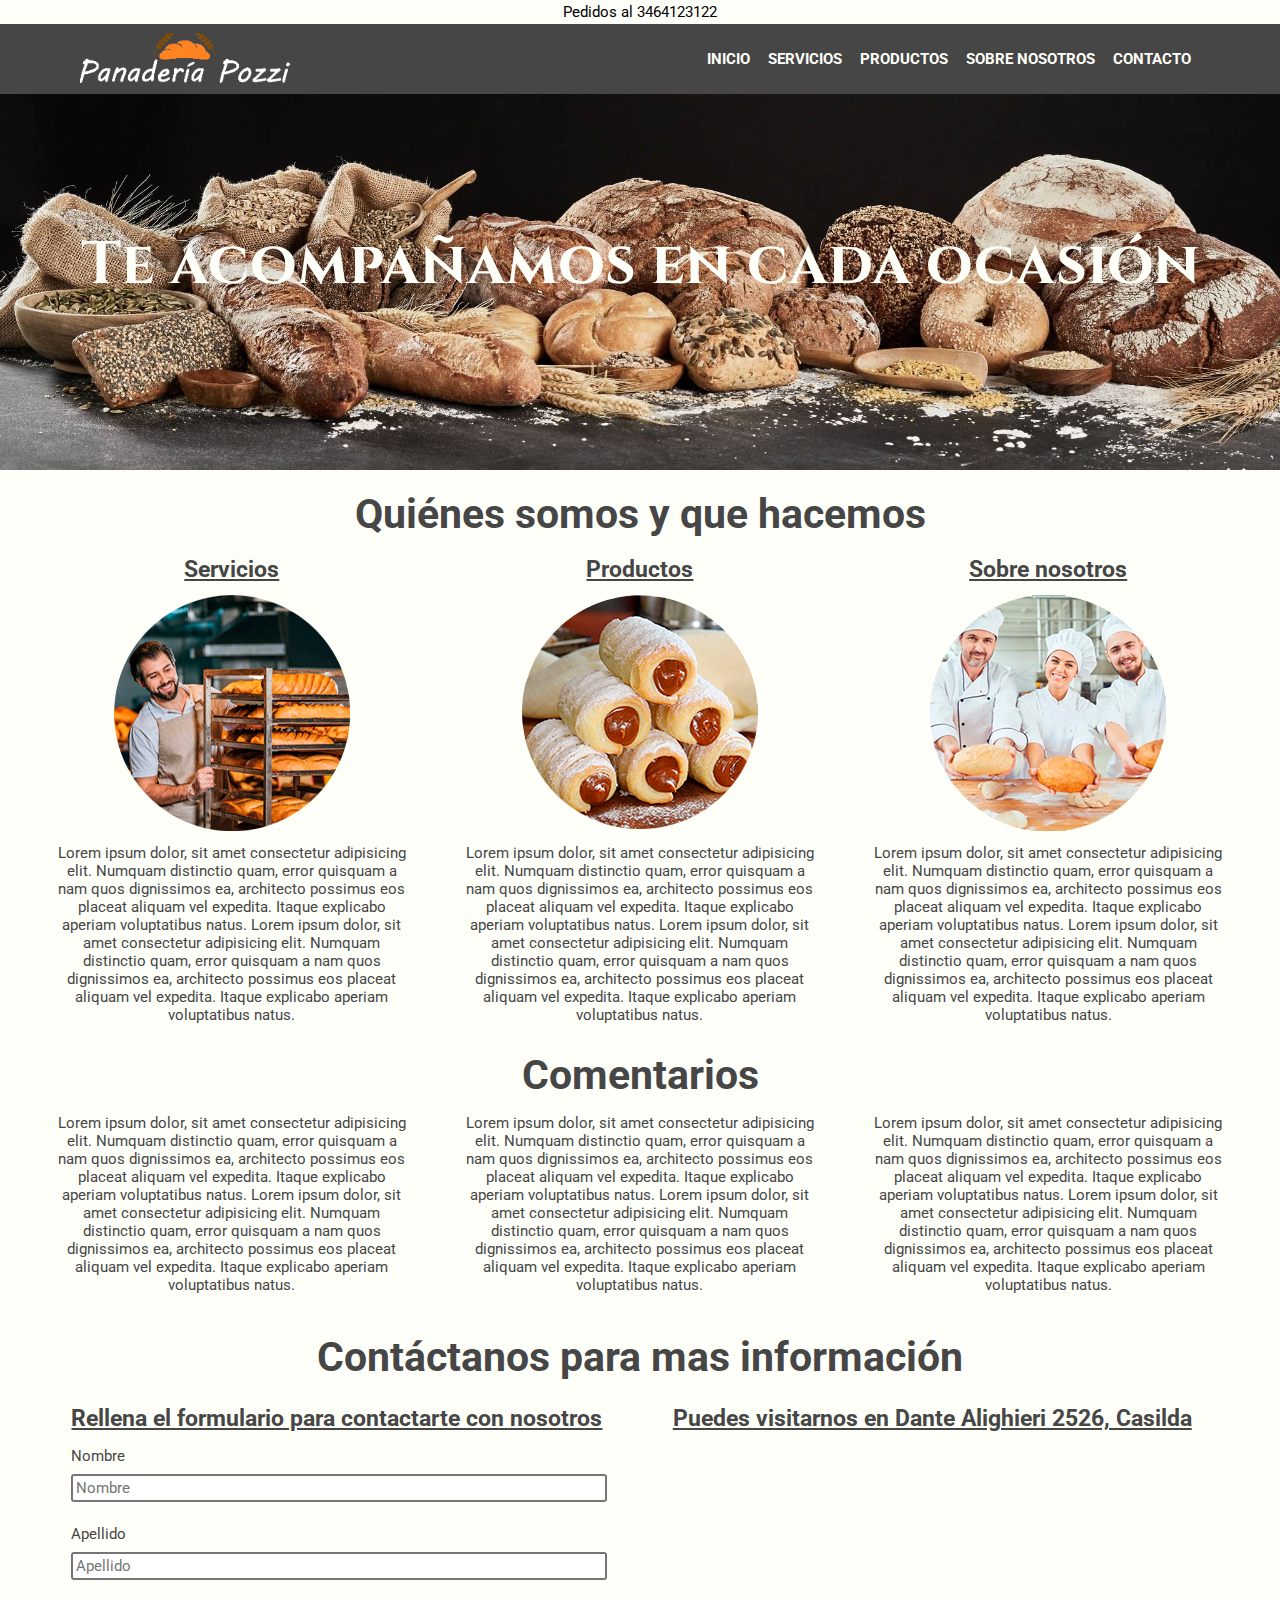
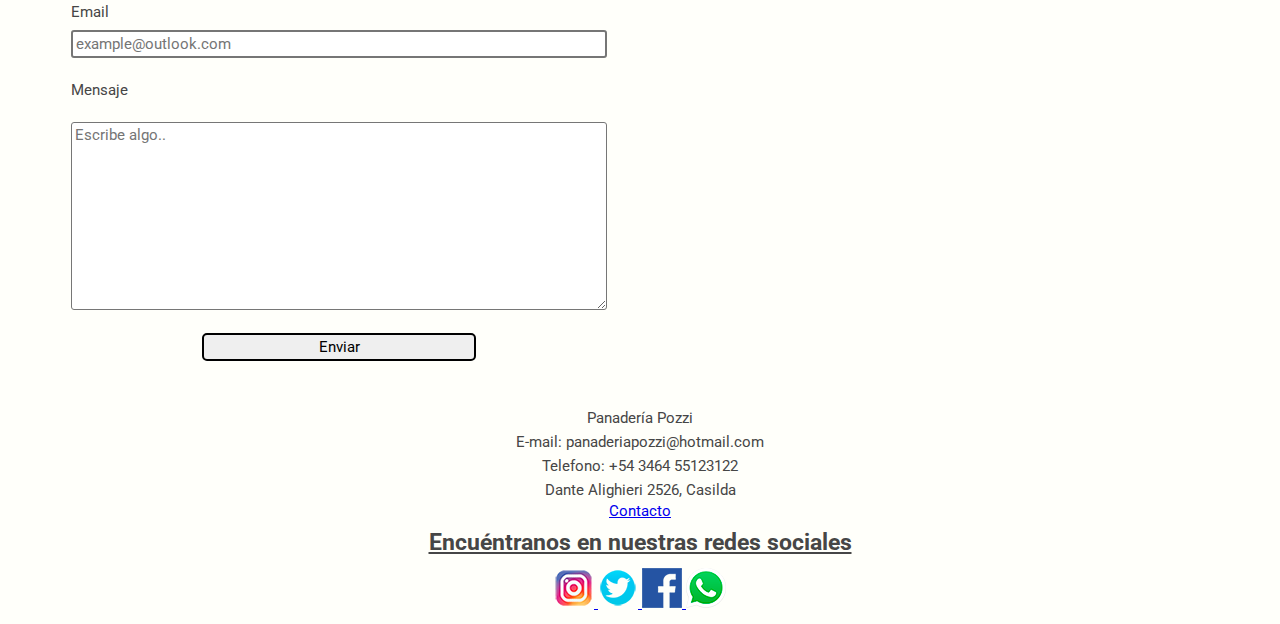
==== index.html @ 0dfd6c81 "subida inicial del proyecto" ====
<!DOCTYPE html>
<html lang="en">
<head>
    <meta charset="UTF-8">
    <meta http-equiv="X-UA-Compatible" content="IE=edge">
    <meta name="viewport" content="width=device-width, initial-scale=1.0">
    <link rel="icon" href="images/logo-favicon/faviconpanaderia.png" type="image/png"/>
    <title>Panadería Pozzi - Te acompañamos en cada ocasión</title>
    <link rel="stylesheet" href="css/style.css">
</head>
<body>
    
    <div class="headerPedidos">
        <p>Pedidos al 3464123122</p>
    </div>
    
    <!--INICIA CONTENEDOR GENERAL-->
    <div class="contenedorGeneral">
        
        <!--INICIA NAV-->
        <div class="contenedorNav" id="nav">
            <nav class="nav">
                <a href="index.html">
                    <img src="images/logo-favicon/logopanaderia.png" alt="logo de Panadería Pozzi" class="logoPanaderia">
                </a>
                <ul class="listaDesordenada">
                    <li class="itemsLista">
                        <a href="index.html" class="linksLista">Inicio</a>
                    </li>
                    <li class="itemsLista">
                        <a href="pages/servicios.html" class="linksLista">Servicios</a>
                    </li>
                    <li class="itemsLista">
                        <a href="pages/productos.html" class="linksLista">Productos</a>
                    </li>
                    <li class="itemsLista">
                        <a href="pages/sobrenosotros.html" class="linksLista">Sobre nosotros</a>
                    </li>
                    <li class="itemsLista">
                        <a href="pages/contacto.html" class="linksLista">Contacto</a>
                    </li>
                </ul>
            </nav>
        </div>
        <!--TERMINA NAV-->
        
        <!--INICIA HEADER-->
        <header class="header" id="header">
            <h1 class="h1Header">Te acompañamos en cada ocasión</h1>
            <img src="images/imagenes-principales/panaderia2.jpg" alt="imagen principal" class="imagenHeader">
        </header>
        <!--TERMINA HEADER-->
        
        <!--EMPIEZA MAIN-->
        <main>
            
            <!--INICIA CONTENEDOR SECCIONES-->
            <div id="section">    
                
                <!--INICIA SECCION QUIENES SOMOS Y QUE HACEMOS-->
                <section class="contenedorSeccion">
                    <div class="h2Titulo">
                        <h2>Quiénes somos y que hacemos</h2>
                    </div>
                    <div class="contenedorArticulos">    
                        <article class="articulo">
                            <h3 class="h3Subtitulo">Servicios</h3>
                            <div>
                                <img src="images/servicios-nosotros/pedidos.png" alt="imagen servicios index" class="imagenServiciosNosotros">
                            </div>
                            <p class="texto">    
                                Lorem ipsum dolor, sit amet consectetur adipisicing elit. Numquam distinctio quam, error quisquam a nam quos dignissimos ea, architecto possimus eos placeat aliquam vel expedita. Itaque explicabo aperiam voluptatibus natus.
                                Lorem ipsum dolor, sit amet consectetur adipisicing elit. Numquam distinctio quam, error quisquam a nam quos dignissimos ea, architecto possimus eos placeat aliquam vel expedita. Itaque explicabo aperiam voluptatibus natus.        
                            </p>
                        </article>
                        <article class="articulo">
                            <h3 class="h3Subtitulo">Productos</h3>
                            <div>
                                <img src="images/productos/facturaindex.png" alt="imagen productos index" class="imagenServiciosNosotros">
                            </div>
                            <p class="texto">
                                Lorem ipsum dolor, sit amet consectetur adipisicing elit. Numquam distinctio quam, error quisquam a nam quos dignissimos ea, architecto possimus eos placeat aliquam vel expedita. Itaque explicabo aperiam voluptatibus natus.
                                Lorem ipsum dolor, sit amet consectetur adipisicing elit. Numquam distinctio quam, error quisquam a nam quos dignissimos ea, architecto possimus eos placeat aliquam vel expedita. Itaque explicabo aperiam voluptatibus natus.
                            </p>
                        </article>
                        <article class="articulo">
                            <h3 class="h3Subtitulo">Sobre nosotros</h3>
                            <div>
                                <img src="images/servicios-nosotros/equipo.png" alt="imagen sobre nosotros index" class="imagenServiciosNosotros">
                            </div>
                            <p class="texto">
                                Lorem ipsum dolor, sit amet consectetur adipisicing elit. Numquam distinctio quam, error quisquam a nam quos dignissimos ea, architecto possimus eos placeat aliquam vel expedita. Itaque explicabo aperiam voluptatibus natus.
                                Lorem ipsum dolor, sit amet consectetur adipisicing elit. Numquam distinctio quam, error quisquam a nam quos dignissimos ea, architecto possimus eos placeat aliquam vel expedita. Itaque explicabo aperiam voluptatibus natus.
                            </p>
                        </article>
                    </div>
                </section>
                <!--TERMINA SECCION QUIENES SOMOS Y QUE HACEMOS-->

                <!--INICIA SECCION COMENTARIOS-->
                <section class="contenedorSeccion" id="section">
                    <div class="h2Titulo">    
                        <h2>Comentarios</h2>
                    </div>
                    <div class="contenedorArticulos">    
                        <article class="articulo">
                            <p class="texto">
                            Lorem ipsum dolor, sit amet consectetur adipisicing elit. Numquam distinctio quam, error quisquam a nam quos dignissimos ea, architecto possimus eos placeat aliquam vel expedita. Itaque explicabo aperiam voluptatibus natus.
                            Lorem ipsum dolor, sit amet consectetur adipisicing elit. Numquam distinctio quam, error quisquam a nam quos dignissimos ea, architecto possimus eos placeat aliquam vel expedita. Itaque explicabo aperiam voluptatibus natus.
                            </p>
                        </article>
                        <article class="articulo">
                            <p class="texto">
                                Lorem ipsum dolor, sit amet consectetur adipisicing elit. Numquam distinctio quam, error quisquam a nam quos dignissimos ea, architecto possimus eos placeat aliquam vel expedita. Itaque explicabo aperiam voluptatibus natus.
                                Lorem ipsum dolor, sit amet consectetur adipisicing elit. Numquam distinctio quam, error quisquam a nam quos dignissimos ea, architecto possimus eos placeat aliquam vel expedita. Itaque explicabo aperiam voluptatibus natus.
                            </p>
                        </article>
                        <article class="articulo">
                            <p class="texto">
                                Lorem ipsum dolor, sit amet consectetur adipisicing elit. Numquam distinctio quam, error quisquam a nam quos dignissimos ea, architecto possimus eos placeat aliquam vel expedita. Itaque explicabo aperiam voluptatibus natus.
                                Lorem ipsum dolor, sit amet consectetur adipisicing elit. Numquam distinctio quam, error quisquam a nam quos dignissimos ea, architecto possimus eos placeat aliquam vel expedita. Itaque explicabo aperiam voluptatibus natus.
                            </p>
                        </article>
                    </div>
                </section>
                <!--TERMINA SECCION COMENTARIOS-->
            
            </div>
            <!--TERMINA CONTENEDOR SECCIONES-->
            
            <!--INICIA SECCION FORMULARIO DE CONTACTO-->
            <section class="contenedorFormulario" id="form">
                <div class="h2Titulo">
                    <h2>Contáctanos para mas información</h2>
                </div>
                <form action="#" class="formulario">
                    <fieldset class="contenedorCasillas">
                        <h3 class="h3Subtitulo">Rellena el formulario para contactarte con nosotros</h3>
                        <label for="name" class="casilla">Nombre</label>
                        <input type="name" id="name" placeholder="Nombre" class="inputCasilla">
                        <br>    
                        <label for="lastname" class="casilla">Apellido</label>
                        <input type="lastname" id="lastname" placeholder="Apellido" class="inputCasilla">   
                        <br>   
                        <label for="email" class="casilla">Email</label>
                        <input type="email" id="email" placeholder="example@outlook.com" class="inputCasilla">
                        <br>
                        <label for="mensaje" class="casilla">Mensaje</label>
                        <br>
                        <textarea name="e" id="mensaje" cols="30" rows="10" placeholder="Escribe algo.." class="inputCasilla"></textarea>
                        <br>
                        <input type="submit" value="Enviar" class="botonEnviar">
                    </fieldset> 
                    <div class="map">
                        <h3 class="h3Subtitulo">Puedes visitarnos en Dante Alighieri 2526, Casilda</h3>
                        <div>
                            <iframe class="mapa" src="https://www.google.com/maps/embed?pb=!1m18!1m12!1m3!1d836.0761912946494!2d-61.169208714209994!3d-33.04844239927085!2m3!1f0!2f0!3f0!3m2!1i1024!2i768!4f13.1!3m3!1m2!1s0x95b62d3735c07859%3A0x8894fac46215d79d!2sDante%20Alighieri%202526%2C%20Casilda%2C%20Santa%20Fe!5e0!3m2!1ses-419!2sar!4v1653486274850!5m2!1ses-419!2sar" width="100%" height="100%" style="border:0;" allowfullscreen="" loading="lazy" referrerpolicy="no-referrer-when-downgrade"></iframe>
                        </div>
                    </div>
                </form>        
            </section>     
            <!--TERMINA SECCION FORMULARIO DE CONTACTO-->
        
        </main>
        <!--TERMINA MAIN-->    
        
        <!--INICIA FOOTER-->
        <footer class="contenedorFooter" id="footer">
            <div class="informacionContacto">
                <p class="texto">Panadería Pozzi</p>
                <p class="texto">E-mail: panaderiapozzi@hotmail.com</p>
                <p class="texto">Telefono: +54 3464 55123122</p>
                <p class="texto">Dante Alighieri 2526, Casilda</p>
                <a href="pages/contacto.html" class="texto">Contacto</a>
            </div>    
            <div class="redesSociales">    
                <h3 class="h3Subtitulo">Encuéntranos en nuestras redes sociales</h3>
            </div>
            <div class="logosRedes">    
                <a href="https://www.instagram.com" target="_blank">
                    <img src="images/logo-redes/logoinstagram.png" alt="logo de instagram">
                </a>
                <a href="https://www.twitter.com" target="_blank">
                    <img src="images/logo-redes/logotwitter.png" alt="logo de twitter">
                </a>
                <a href="https://www.facebook.com" target="_blank">
                    <img src="images/logo-redes/logofacebook.png" alt="logo de facebook">
                </a>
                <a href="https://www.whatsapp.com" target="_blank">
                    <img src="images/logo-redes/logowhatsapp.png" alt="logo de whatsapp">
                </a>
            </div>
        </footer>
        <!--TERMINA FOOTER-->
    
    </div>
    <!--TERMINA CONTENEDOR GENERAL-->

</body>
</html>
---- css/style.css ----
@import url('https://fonts.googleapis.com/css2?family=Cinzel:wght@500&family=Roboto:wght@300&display=swap');

* {
    font-family: 'Roboto', sans-serif;
    margin: 0px;
    padding: 0px;
    box-sizing: border-box;
    overflow-x: hidden;
}

html {
    font-size: 62.5%;
}

body {
    background-color: #FFFFFA;
}

/*RESOLUCION 375PX*/

/*INICIA GRID GENERAL*/
.contenedorGeneral {
    display: grid;
    grid-template-columns: 1fr;
	grid-template-rows: auto;
    grid-template-areas:
    "nav"
    "header"
    "section"
    "productos"
    "form"
    "footer";
}

#nav {
    grid-area: nav;
}

#header {
    grid-area: header;
}

#section {
    grid-area: section;
}

#productos {
    grid-area: productos;
}

#form {
    grid-area: form;
}

#footer {
    grid-area: footer;
}
/* TERMINA GRID GENERAL*/

/* INICIA BARRA DE NAVEGACION*/
.headerPedidos {
    background-color: #FFFFFA;
    text-align: center;
    font-size: 1.5rem;
    padding: 3px;
    display: none;
}   

.contenedorNav {
    background-color: #464646;
    position: sticky;
    top: 0px;
    left: 0px;
    width: 100%;
    z-index:10;
    padding: 6px;
}

/*NAV*/
.nav {
    display: flex;
    flex-direction: column;
    justify-content: center;
    text-align: center;
}

    /*LOGO DE LA NAV*/
    .logoPanaderia {
        max-height: 40px;
        margin: 3px;
    }

        /*UL*/
        .listaDesordenada {
            list-style: none;
            display: flex;
            justify-content: space-evenly;
            padding: 6px 0px;
        }

            /*LI*/
            .itemsLista {
                font-size: 1.1rem;
                text-transform: uppercase;
                width: max-content;
                padding: 3px;
            }
        
                /*A*/
                .linksLista {
                color: #FFFFFA;
                text-decoration: none;
                list-style: none;
                font-weight: bold;
            }

            /*HOVER A*/
            .linksLista:hover {
                color: #FF6600;
                transition: 0.5s;
                border-radius: 4px;
                cursor: pointer;
            }
/*TERMINA BARRA DE NAVEGACION*/

/* INICIA IMAGEN PRINCIPAL Y TITULO PRINCIPAL*/
.header {
    width: 100%;
    position: relative;
    text-align: center;
    display: inline-block;
}
    
    .h1Header {
        color: #FFFFFA;
        position: absolute;
        top: 45%;
        left: 50%;
        font-family: 'Cinzel', serif;
        font-size: 2.7rem;
        transform: translate(-50%, -50%);
        width: 100%;
    }
    
    .imagenHeader {
        width: 100%;
        }
/*TERMINA IMAGEN PRINCIPAL Y TITULO PRINCIPAL*/

/* INICIA TITULOS SECUNDARIOS*/
.h2Titulo {
    color: #464646;
    font-size: 1.5rem;
    text-align: center;
    padding: 6px;
}

.h3Subtitulo {
    font-size: 1.7rem;
    text-decoration: underline;
    padding: 6px;
}
/* TERMINA TITULOS SECUNDARIOS*/

/*INICIA SECCIONES*/
.contenedorSeccion {
    font-size: 1.5rem;
    color: #464646;
    display: flex;
    flex-direction: column;
    margin: 12px;
}

    .contenedorArticulos {
        display: flex;
        flex-direction: column;
    }

        .articulo {
            text-align: center;
            padding: 6px;
        }

            .imagenServiciosNosotros {
                padding: 6px;
            }

            .texto{
                font-size: 1.5rem;
                padding: 3px;
                text-align: center;
            }
/*TERMINA SECCIONES*/

/*INICIA SECCION PRODUCTOS*/
.contenedorProductos {
    display: flex;
    flex-direction: column;
    color: #464646;
    font-size: 1.5rem;
    padding: 0px;
    margin: 12px;
}

    .producto {
        display: flex;
        flex-direction: column;
        align-items: center;
        padding: 6px;
        width: 100%;
    }

        .infoProducto {
            display: flex;
            flex-direction: column;
            align-items: center;
            width: 100%;
        }

            .imagen {
                width: 100%;
                max-width: 450px;
            }

                .botonComprar {
                    font-size: 1.5rem;
                    padding: 3px;
                    width: 100px;
                    border-radius: 5px;
                    border-style: solid;
                    margin: 6px 0px;
                }

                .botonComprar:hover {
                    background-color: #FF6600;
                    transition: 0.5s;
                    color: white;
                }
/*TERMINA SECCION PRODUCTOS*/

/*INICIO FORMULARIO Y CONTACTO*/
.contenedorFormulario {
    color: #464646;
    display: flex;
    flex-direction: column;
    margin: 12px;
}

    .formulario {
        display: flex;
        flex-direction: column;
        justify-content: center;
        padding: 6px;
    }

        .contenedorCasillas {
            display: flex;
            flex-direction: column;
            gap: 3px;
            border: none;
            padding: 6px;
        }

            .casilla {
                font-size: 1.5rem;
                padding: 6px;
            }

            .inputCasilla {
                font-size: 1.5rem;
                padding: 3px;
                margin: 0px 6px;
                border-radius: 3px;
                border-style: solid;
            }

            .botonEnviar {
                font-size: 1.5rem;
                padding: 3px;
                width: 100%;
                border-radius: 5px;
                border-style: solid;
                margin: 6px 0px;
            }

                .botonEnviar:hover {
                    background-color: #FF6600;
                    transition: 0.5s;
                    color: white;
                }

        .map {
            width: 100%;
            overflow: hidden;
            padding: 6px;
            display: flex;
            flex-direction: column;
            align-self: center;
        }
/*TERMINA FORMULARIO Y CONTACTO*/

/*EMPIEZA FOOTER*/
.contenedorFooter{
    font-size: 1.5rem;
    color: #464646;
    display: flex;
    flex-direction: column;
    margin: 12px;
}

    .informacionContacto{
        text-align: center;
        padding: 3px;
    }

    .redesSociales{
        text-align: center;
        }
    
    .logosRedes{
        text-align: center;
        padding-top: 6px;
    }
/*TERMINA FOOTER*/


/*----------------------------------------------------------------*/


/*RESOLUCION 768px*/

@media (min-width: 768px) {
    
/*INICIA GRID GENERAL*/
.contenedorGeneral {
    display: grid;
    grid-template-columns: repeat (2, 1fr);
    grid-template-rows: auto;
    grid-template-areas:
    "nav nav"
    "header header"
    "section section"
    "productos productos"
    "form form"
    "footer footer";
}
/*TERMINAS GRID GENERAL*/

/*INICIA BARRA DE NAVEGACION*/
    .headerPedidos{
        display: none;
    }

/*NAV*/        
.nav {
    flex-direction: row;
    justify-content: space-between;
    margin: 0px auto;
}

    /*LOGO DE LA NAV*/        
    .logoPanaderia {
        max-height: 40px;
        margin-left: 20px;
    }        

        /*UL*/           
        .listaDesordenada {
            margin-right: 20px;
            align-items: center;
        }
            /*LI*/           
            .itemsLista {
                font-size: 1.3rem;
                margin: 0px 4px;
            }
/*TERMINA BARRA DE NAVEGACION*/

/*COMIENZA CONTENIDO MAIN*/

/*INICA IMAGEN PRINCIPAL Y TITULO PRINCIPAL*/
.h1Header {
    font-size: 3.5rem;
}
/*INICA IMAGEN PRINCIPAL Y TITULO PRINCIPAL*/

/*INICIA TITULOS SECUNDARIOS*/
.h2Titulo {
    font-size: 2rem;
}

.h3Subtitulo {
    font-size: 1.7rem;
}
/*TERMINA TITULOS SECUNDARIOS*/

/*INICIA SECCIONES*/
.contenedorArticulos {
    align-self: center;
    width: 80%;
}

    .articulo{
        width: 100%;
    }
/*TERMINA SECCIONES*/

/*INICIA FORMULARIO Y CONTACTO*/
.formulario {
    width: 80%;
    align-self: center;
}

.mapa {
    height: 400px;
}
/*TERMINA FORMULARIO Y CONTACTO*/

/*INICIA SECCION PRODUCTOS*/
.contenedorProductos {
    flex-wrap: wrap;
    flex-direction: row;
    justify-content: space-evenly;
}

    .producto {
        width: 50%;
    }

    .imagen {
        max-width: 330px;
    }
/*TERMINA SECCION PRODUCTOS*/

}


/*----------------------------------------------------------------*/


/*RESOLUCION 1024PX*/

@media (min-width: 1024px) {

/*INICIA GRID GENERAL*/
.contenedorGeneral {
    display: grid;
    grid-template-columns: repeat (4, 1fr);
    grid-template-rows: auto;
    grid-template-areas:
    "nav nav nav nav"
    "header header header header"
    "section section section section"
    "productos productos productos productos"
    "form form form form"
    "footer footer footer footer";
}
/*TERMINA GRID GENERAL*/

/*INICIA BARRA DE NAVEGACION*/
    .headerPedidos{
        display: block;
    }

        /*LOGO DE LA NAV*/
        .logoPanaderia {
            max-height: 50px;
            margin-left: 40px;
        }

            /*UL*/
            .listaDesordenada {
                margin-right: 40px;
                align-items: center;
            }

                /*LI*/           
                .itemsLista {
                    font-size: 1.5rem;
                    margin: 0px 6px;
                }
/*TERMINA BARRA DE NAVEGACION*/

/*INICIA IMAGEN PRINCIPAL Y TITULO PRINCIPAL*/
.h1Header {
    font-size: 5rem;
}
/*TERMINA IMAGEN PRINCIPAL Y TITULO PRINCIPAL*/

.h2Titulo {
    font-size: 2.5rem;
}

.h3Subtitulo {
    font-size: 2rem;
}
/*INICIA TITULOS SECUNDARIOS*/

/*INICIA SECCIONES*/
    .contenedorArticulos {
        flex-direction: row;
        justify-content: space-evenly;
        width: 100%;
    }
/*TERMINA SECCIONES*/

/*INICIA FORMULARIO Y CONTACTO*/
.formulario {
    width: 100%;
}
/*TERMINA FORMULARIO Y COTACTO*/

/*INICIA SECCION PRODUCTOS*/
    .producto {
        width: 30%;
    }

    .imagen {
        max-width: 300px;
    }

    .imagen:hover {
        transform: scale(1.03);
        transition: 1s;
        cursor: pointer;
    }

        .infoProducto {
            display: flex;
            flex-direction: column;
            align-items: center;
        }

/*TERMINA SECCION PRODUCTOS*/
}


/*----------------------------------------------------------------*/


/*INICIA RESOLUCION 1200px*/

@media (min-width: 1200px) {
    
/*INICIA GRID GENERAL*/
.contenedorGeneral {
    display: grid;
    grid-template-columns: repeat (5, 1fr);
    grid-template-rows: auto;
    grid-template-areas:
    "nav nav nav nav"
    "header header header header"
    "section section section section"
    "productos productos productos productos"
    "form form form form"
    "footer footer footer footer";
}
/*INICIA GRID GENERAL*/

/*INICIA BARRA DE NAVEGACION*/
    .headerPedidos {
        display: block;
    }
    
    /*NAV*/
    .nav {
        max-width: 1200px;
    }
    
    /*LOGO DE LA NAV*/
    .logoPanaderia {
        max-height: 50px;
    }

        /*LI*/           
        .itemsLista {
            font-size: 1.5rem;
            margin: 0px 6px;
        }
/*TERMINA BARRA DE NAVEGACION*/

/*INICIA IMAGEN PRINCIPAL Y TITULO PRINCIPAL*/
.h1Header {
font-size: 6rem;
}
/*TERMINA IMAGEN PRINCIPAL Y TITULO PRINCIPAL*/

/*INICIA TITULOS SECUNDARIOS*/
.h2Titulo {
    font-size: 2.7rem;
}

.h3Subtitulo {
    font-size: 2.3rem;
}
/*TERMINA TITULOS SECUNDARIOS*/

/*INICIA SECCIONES*/
.articulo {
    width: 30%;
}
/*TERMINA SECCION PRODUCTOS*/

/*INICIA FORMULARIO Y CONTACTO*/
.formulario {
    width: 100%;
    flex-direction: row;
    justify-content: space-evenly;
}

    .contenedorCasillas {
        width: 45%;
    }

    .map {
        width: 45%;
        align-self: flex-start;
    }

        .botonEnviar {
            width: 50%;
            align-self: center;
        }
/*TERMINA FORMULARIO Y CONTACTO*/

/*INICIA SECCION PRODUCTOS*/
.contenedorProductos {
flex-direction: row;
}

    .producto {
        width: 25%;
    }

    .imagen{
        padding: 24px;
        max-width: 400px;
    }

    .imagen:hover {
        transform: scale(1.05);
        transition: 1s;
        cursor: pointer;
    }
    /*TERMINA SECCION PRODUCTOS*/

}
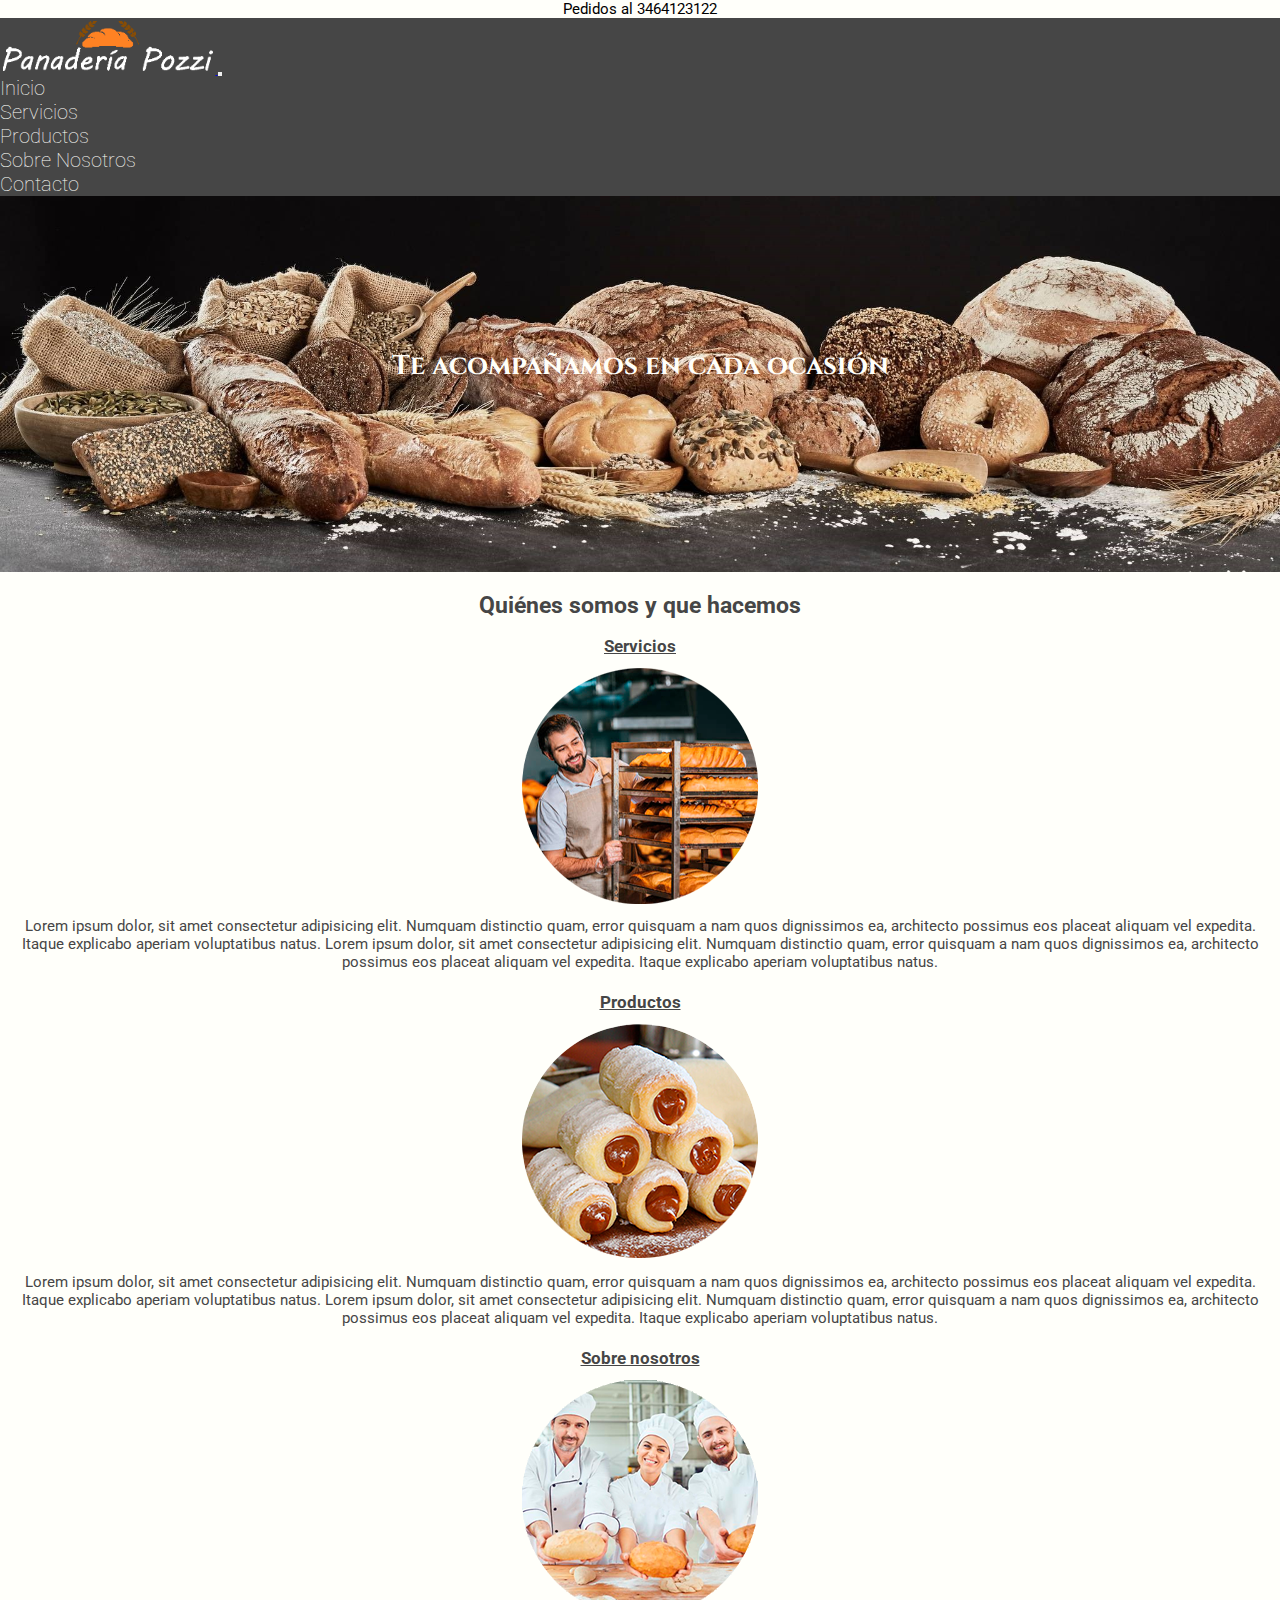
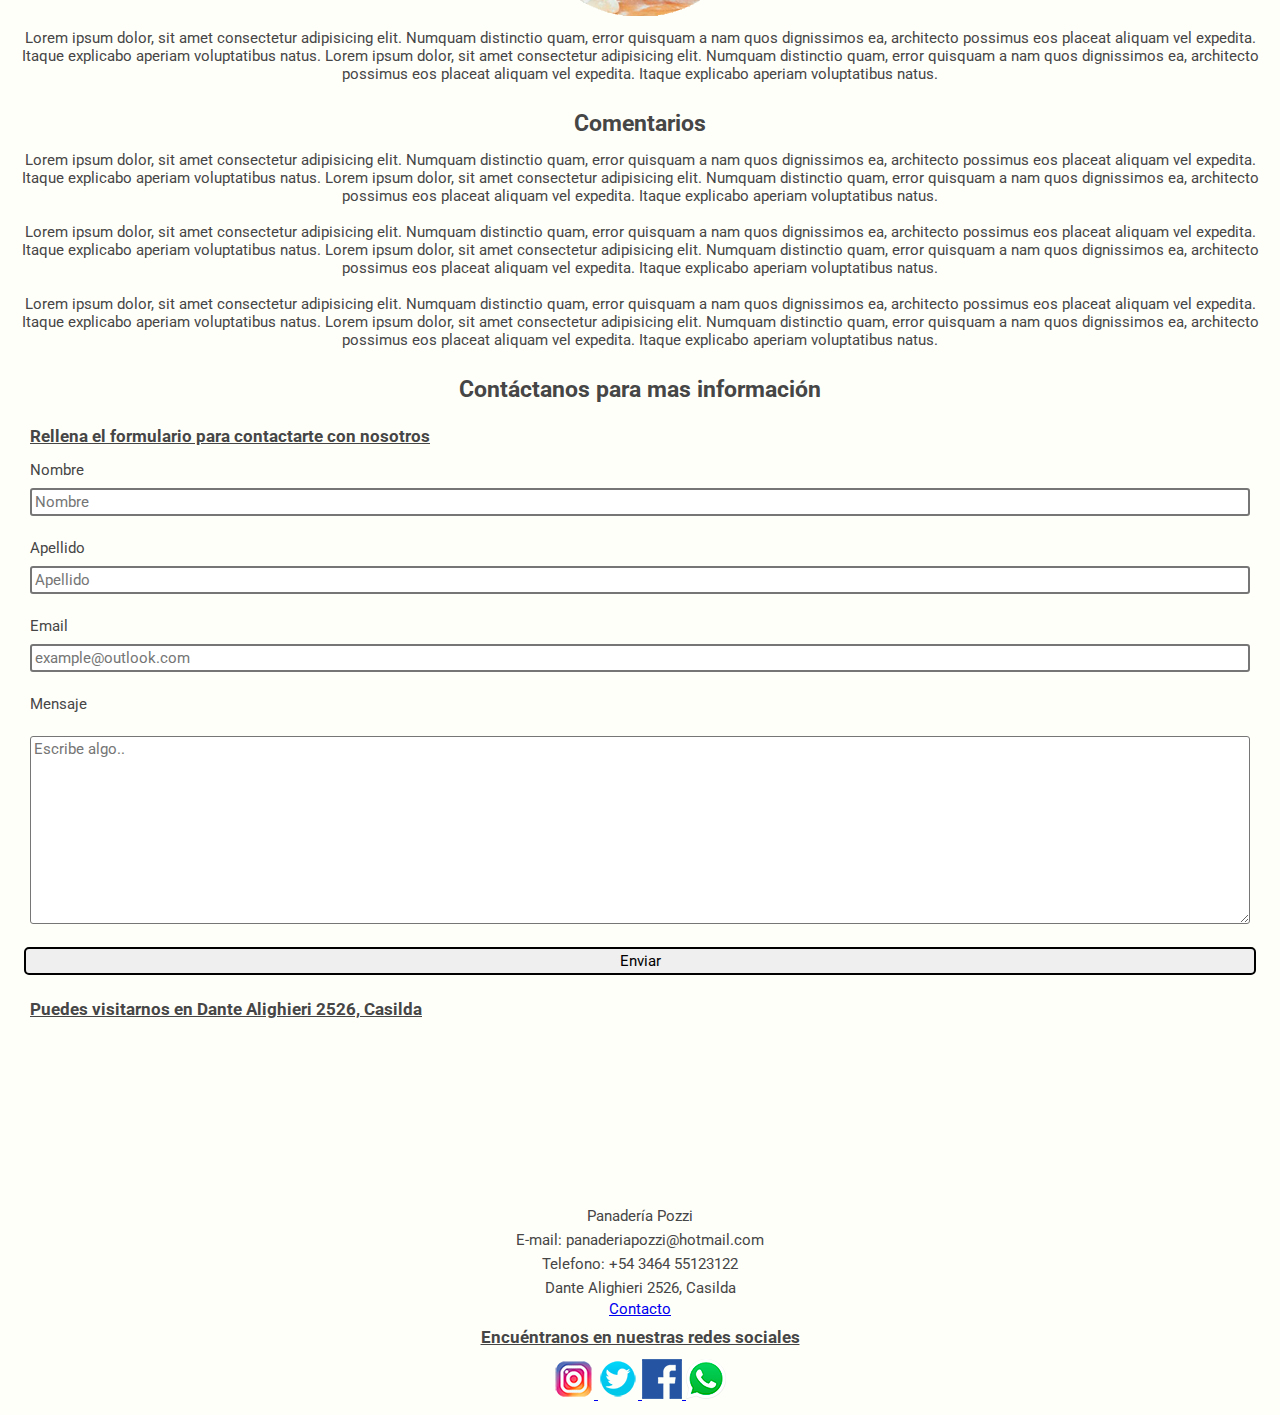
==== commit 2b489152: "subida de nav bootstrap" ====
--- a/index.html
+++ b/index.html
@@ -1,45 +1,58 @@
 <!DOCTYPE html>
 <html lang="en">
 <head>
-    <meta charset="UTF-8">
+    <meta charset="utf-8">
     <meta http-equiv="X-UA-Compatible" content="IE=edge">
-    <meta name="viewport" content="width=device-width, initial-scale=1.0">
+    <meta name="viewport" content="width=device-width, initial-scale=1">
     <link rel="icon" href="images/logo-favicon/faviconpanaderia.png" type="image/png"/>
     <title>Panadería Pozzi - Te acompañamos en cada ocasión</title>
+    
+    <!-- Bootstrap CSS -->
+    <link href="https://cdn.jsdelivr.net/npm/bootstrap@5.0.2/dist/css/bootstrap.min.css" rel="stylesheet" integrity="sha384-EVSTQN3/azprG1Anm3QDgpJLIm9Nao0Yz1ztcQTwFspd3yD65VohhpuuCOmLASjC" crossorigin="anonymous">
+    
+    <!-- MI CSS -->
     <link rel="stylesheet" href="css/style.css">
 </head>
+
 <body>
     
     <div class="headerPedidos">
-        <p>Pedidos al 3464123122</p>
+        <p class="my-0">Pedidos al 3464123122</p>
     </div>
     
     <!--INICIA CONTENEDOR GENERAL-->
     <div class="contenedorGeneral">
-        
+    
         <!--INICIA NAV-->
-        <div class="contenedorNav" id="nav">
-            <nav class="nav">
-                <a href="index.html">
-                    <img src="images/logo-favicon/logopanaderia.png" alt="logo de Panadería Pozzi" class="logoPanaderia">
-                </a>
-                <ul class="listaDesordenada">
-                    <li class="itemsLista">
-                        <a href="index.html" class="linksLista">Inicio</a>
-                    </li>
-                    <li class="itemsLista">
-                        <a href="pages/servicios.html" class="linksLista">Servicios</a>
-                    </li>
-                    <li class="itemsLista">
-                        <a href="pages/productos.html" class="linksLista">Productos</a>
-                    </li>
-                    <li class="itemsLista">
-                        <a href="pages/sobrenosotros.html" class="linksLista">Sobre nosotros</a>
-                    </li>
-                    <li class="itemsLista">
-                        <a href="pages/contacto.html" class="linksLista">Contacto</a>
-                    </li>
-                </ul>
+        <div id="nav" class="sticky-top">
+            <nav class="navbar navbar-expand-md navbar-light bg-grey">
+                <div class="container-fluid">
+                    <a class="navbar-brand" href="index.html">
+                        <img src="images/logo-favicon/logopanaderia.png" alt="logo de Panadería Pozzi" class="logoPanaderia">
+                    </a>
+                    <button class="navbar-toggler" type="button" data-bs-toggle="collapse" data-bs-target="#navbarSupportedContent" aria-controls="navbarSupportedContent" aria-expanded="false" aria-label="Toggle navigation">
+                    <span class="navbar-toggler-icon"></span>
+                    </button>
+                    <div class="collapse navbar-collapse" id="navbarSupportedContent">
+                        <ul class="navbar-nav ms-auto mb-0 mb-lg-0">
+                            <li class="nav-item px-2 py-2">
+                                <a class="links-lista" aria-current="page" href="index.html">Inicio</a>
+                            </li>
+                            <li class="nav-item px-2 py-2">
+                                <a class="links-lista" href="pages/servicios.html">Servicios</a>
+                            </li>
+                            <li class="nav-item px-2 py-2">
+                                <a class="links-lista" href="pages/productos.html">Productos</a>
+                            </li>
+                            <li class="nav-item px-2 py-2">
+                                <a class="links-lista" href="pages/sobrenosotros.html">Sobre Nosotros</a>
+                            </li>
+                            <li class="nav-item px-2 py-2">
+                                <a class="links-lista" href="pages/contacto.html">Contacto</a>
+                            </li>
+                        </ul>
+                    </div>
+                </div>
             </nav>
         </div>
         <!--TERMINA NAV-->
@@ -196,5 +209,8 @@
     </div>
     <!--TERMINA CONTENEDOR GENERAL-->
 
+    <!-- Option 1: Bootstrap Bundle with Popper -->
+    <script src="https://cdn.jsdelivr.net/npm/bootstrap@5.0.2/dist/js/bootstrap.bundle.min.js" integrity="sha384-MrcW6ZMFYlzcLA8Nl+NtUVF0sA7MsXsP1UyJoMp4YLEuNSfAP+JcXn/tWtIaxVXM" crossorigin="anonymous"></script>
+
 </body>
 </html>--- a/css/style.css
+++ b/css/style.css
@@ -5,7 +5,6 @@
     margin: 0px;
     padding: 0px;
     box-sizing: border-box;
-    overflow-x: hidden;
 }
 
 html {
@@ -16,112 +15,42 @@
     background-color: #FFFFFA;
 }
 
-/*RESOLUCION 375PX*/
-
-/*INICIA GRID GENERAL*/
-.contenedorGeneral {
-    display: grid;
-    grid-template-columns: 1fr;
-	grid-template-rows: auto;
-    grid-template-areas:
-    "nav"
-    "header"
-    "section"
-    "productos"
-    "form"
-    "footer";
-}
-
-#nav {
-    grid-area: nav;
-}
-
-#header {
-    grid-area: header;
-}
-
-#section {
-    grid-area: section;
-}
-
-#productos {
-    grid-area: productos;
-}
-
-#form {
-    grid-area: form;
-}
-
-#footer {
-    grid-area: footer;
-}
-/* TERMINA GRID GENERAL*/
-
-/* INICIA BARRA DE NAVEGACION*/
 .headerPedidos {
     background-color: #FFFFFA;
     text-align: center;
     font-size: 1.5rem;
-    padding: 3px;
-    display: none;
-}   
-
-.contenedorNav {
+} 
+
+/* INCIA NAVBAR*/
+
+.bg-grey {
     background-color: #464646;
-    position: sticky;
-    top: 0px;
-    left: 0px;
-    width: 100%;
-    z-index:10;
-    padding: 6px;
-}
-
-/*NAV*/
-.nav {
-    display: flex;
-    flex-direction: column;
-    justify-content: center;
-    text-align: center;
-}
-
-    /*LOGO DE LA NAV*/
-    .logoPanaderia {
-        max-height: 40px;
-        margin: 3px;
-    }
-
-        /*UL*/
-        .listaDesordenada {
-            list-style: none;
-            display: flex;
-            justify-content: space-evenly;
-            padding: 6px 0px;
-        }
-
-            /*LI*/
-            .itemsLista {
-                font-size: 1.1rem;
-                text-transform: uppercase;
-                width: max-content;
-                padding: 3px;
-            }
-        
-                /*A*/
-                .linksLista {
-                color: #FFFFFA;
-                text-decoration: none;
-                list-style: none;
-                font-weight: bold;
-            }
-
-            /*HOVER A*/
-            .linksLista:hover {
-                color: #FF6600;
-                transition: 0.5s;
-                border-radius: 4px;
-                cursor: pointer;
-            }
-/*TERMINA BARRA DE NAVEGACION*/
+}
+
+/*LOGO DE LA NAV*/
+.logoPanaderia {
+    max-height: 50px;
+    margin: 3px;
+}
+
+    /*A*/
+    .links-lista {
+        color: #FFFFFA;
+        text-decoration: none;
+        list-style: none;
+        font-weight: lighter;
+        font-size: 2rem;
+    }
+
+    /*HOVER A*/
+    .links-lista:hover {
+        color: #FF6600;
+        transition: 0.5s;
+        border-radius: 4px;
+        cursor: pointer;
+    }
+
+/*TERMINA NAVBAR*/
 
 /* INICIA IMAGEN PRINCIPAL Y TITULO PRINCIPAL*/
 .header {
@@ -321,327 +250,4 @@
         text-align: center;
         padding-top: 6px;
     }
-/*TERMINA FOOTER*/
-
-
-/*----------------------------------------------------------------*/
-
-
-/*RESOLUCION 768px*/
-
-@media (min-width: 768px) {
-    
-/*INICIA GRID GENERAL*/
-.contenedorGeneral {
-    display: grid;
-    grid-template-columns: repeat (2, 1fr);
-    grid-template-rows: auto;
-    grid-template-areas:
-    "nav nav"
-    "header header"
-    "section section"
-    "productos productos"
-    "form form"
-    "footer footer";
-}
-/*TERMINAS GRID GENERAL*/
-
-/*INICIA BARRA DE NAVEGACION*/
-    .headerPedidos{
-        display: none;
-    }
-
-/*NAV*/        
-.nav {
-    flex-direction: row;
-    justify-content: space-between;
-    margin: 0px auto;
-}
-
-    /*LOGO DE LA NAV*/        
-    .logoPanaderia {
-        max-height: 40px;
-        margin-left: 20px;
-    }        
-
-        /*UL*/           
-        .listaDesordenada {
-            margin-right: 20px;
-            align-items: center;
-        }
-            /*LI*/           
-            .itemsLista {
-                font-size: 1.3rem;
-                margin: 0px 4px;
-            }
-/*TERMINA BARRA DE NAVEGACION*/
-
-/*COMIENZA CONTENIDO MAIN*/
-
-/*INICA IMAGEN PRINCIPAL Y TITULO PRINCIPAL*/
-.h1Header {
-    font-size: 3.5rem;
-}
-/*INICA IMAGEN PRINCIPAL Y TITULO PRINCIPAL*/
-
-/*INICIA TITULOS SECUNDARIOS*/
-.h2Titulo {
-    font-size: 2rem;
-}
-
-.h3Subtitulo {
-    font-size: 1.7rem;
-}
-/*TERMINA TITULOS SECUNDARIOS*/
-
-/*INICIA SECCIONES*/
-.contenedorArticulos {
-    align-self: center;
-    width: 80%;
-}
-
-    .articulo{
-        width: 100%;
-    }
-/*TERMINA SECCIONES*/
-
-/*INICIA FORMULARIO Y CONTACTO*/
-.formulario {
-    width: 80%;
-    align-self: center;
-}
-
-.mapa {
-    height: 400px;
-}
-/*TERMINA FORMULARIO Y CONTACTO*/
-
-/*INICIA SECCION PRODUCTOS*/
-.contenedorProductos {
-    flex-wrap: wrap;
-    flex-direction: row;
-    justify-content: space-evenly;
-}
-
-    .producto {
-        width: 50%;
-    }
-
-    .imagen {
-        max-width: 330px;
-    }
-/*TERMINA SECCION PRODUCTOS*/
-
-}
-
-
-/*----------------------------------------------------------------*/
-
-
-/*RESOLUCION 1024PX*/
-
-@media (min-width: 1024px) {
-
-/*INICIA GRID GENERAL*/
-.contenedorGeneral {
-    display: grid;
-    grid-template-columns: repeat (4, 1fr);
-    grid-template-rows: auto;
-    grid-template-areas:
-    "nav nav nav nav"
-    "header header header header"
-    "section section section section"
-    "productos productos productos productos"
-    "form form form form"
-    "footer footer footer footer";
-}
-/*TERMINA GRID GENERAL*/
-
-/*INICIA BARRA DE NAVEGACION*/
-    .headerPedidos{
-        display: block;
-    }
-
-        /*LOGO DE LA NAV*/
-        .logoPanaderia {
-            max-height: 50px;
-            margin-left: 40px;
-        }
-
-            /*UL*/
-            .listaDesordenada {
-                margin-right: 40px;
-                align-items: center;
-            }
-
-                /*LI*/           
-                .itemsLista {
-                    font-size: 1.5rem;
-                    margin: 0px 6px;
-                }
-/*TERMINA BARRA DE NAVEGACION*/
-
-/*INICIA IMAGEN PRINCIPAL Y TITULO PRINCIPAL*/
-.h1Header {
-    font-size: 5rem;
-}
-/*TERMINA IMAGEN PRINCIPAL Y TITULO PRINCIPAL*/
-
-.h2Titulo {
-    font-size: 2.5rem;
-}
-
-.h3Subtitulo {
-    font-size: 2rem;
-}
-/*INICIA TITULOS SECUNDARIOS*/
-
-/*INICIA SECCIONES*/
-    .contenedorArticulos {
-        flex-direction: row;
-        justify-content: space-evenly;
-        width: 100%;
-    }
-/*TERMINA SECCIONES*/
-
-/*INICIA FORMULARIO Y CONTACTO*/
-.formulario {
-    width: 100%;
-}
-/*TERMINA FORMULARIO Y COTACTO*/
-
-/*INICIA SECCION PRODUCTOS*/
-    .producto {
-        width: 30%;
-    }
-
-    .imagen {
-        max-width: 300px;
-    }
-
-    .imagen:hover {
-        transform: scale(1.03);
-        transition: 1s;
-        cursor: pointer;
-    }
-
-        .infoProducto {
-            display: flex;
-            flex-direction: column;
-            align-items: center;
-        }
-
-/*TERMINA SECCION PRODUCTOS*/
-}
-
-
-/*----------------------------------------------------------------*/
-
-
-/*INICIA RESOLUCION 1200px*/
-
-@media (min-width: 1200px) {
-    
-/*INICIA GRID GENERAL*/
-.contenedorGeneral {
-    display: grid;
-    grid-template-columns: repeat (5, 1fr);
-    grid-template-rows: auto;
-    grid-template-areas:
-    "nav nav nav nav"
-    "header header header header"
-    "section section section section"
-    "productos productos productos productos"
-    "form form form form"
-    "footer footer footer footer";
-}
-/*INICIA GRID GENERAL*/
-
-/*INICIA BARRA DE NAVEGACION*/
-    .headerPedidos {
-        display: block;
-    }
-    
-    /*NAV*/
-    .nav {
-        max-width: 1200px;
-    }
-    
-    /*LOGO DE LA NAV*/
-    .logoPanaderia {
-        max-height: 50px;
-    }
-
-        /*LI*/           
-        .itemsLista {
-            font-size: 1.5rem;
-            margin: 0px 6px;
-        }
-/*TERMINA BARRA DE NAVEGACION*/
-
-/*INICIA IMAGEN PRINCIPAL Y TITULO PRINCIPAL*/
-.h1Header {
-font-size: 6rem;
-}
-/*TERMINA IMAGEN PRINCIPAL Y TITULO PRINCIPAL*/
-
-/*INICIA TITULOS SECUNDARIOS*/
-.h2Titulo {
-    font-size: 2.7rem;
-}
-
-.h3Subtitulo {
-    font-size: 2.3rem;
-}
-/*TERMINA TITULOS SECUNDARIOS*/
-
-/*INICIA SECCIONES*/
-.articulo {
-    width: 30%;
-}
-/*TERMINA SECCION PRODUCTOS*/
-
-/*INICIA FORMULARIO Y CONTACTO*/
-.formulario {
-    width: 100%;
-    flex-direction: row;
-    justify-content: space-evenly;
-}
-
-    .contenedorCasillas {
-        width: 45%;
-    }
-
-    .map {
-        width: 45%;
-        align-self: flex-start;
-    }
-
-        .botonEnviar {
-            width: 50%;
-            align-self: center;
-        }
-/*TERMINA FORMULARIO Y CONTACTO*/
-
-/*INICIA SECCION PRODUCTOS*/
-.contenedorProductos {
-flex-direction: row;
-}
-
-    .producto {
-        width: 25%;
-    }
-
-    .imagen{
-        padding: 24px;
-        max-width: 400px;
-    }
-
-    .imagen:hover {
-        transform: scale(1.05);
-        transition: 1s;
-        cursor: pointer;
-    }
-    /*TERMINA SECCION PRODUCTOS*/
-
-}+/*TERMINA FOOTER*/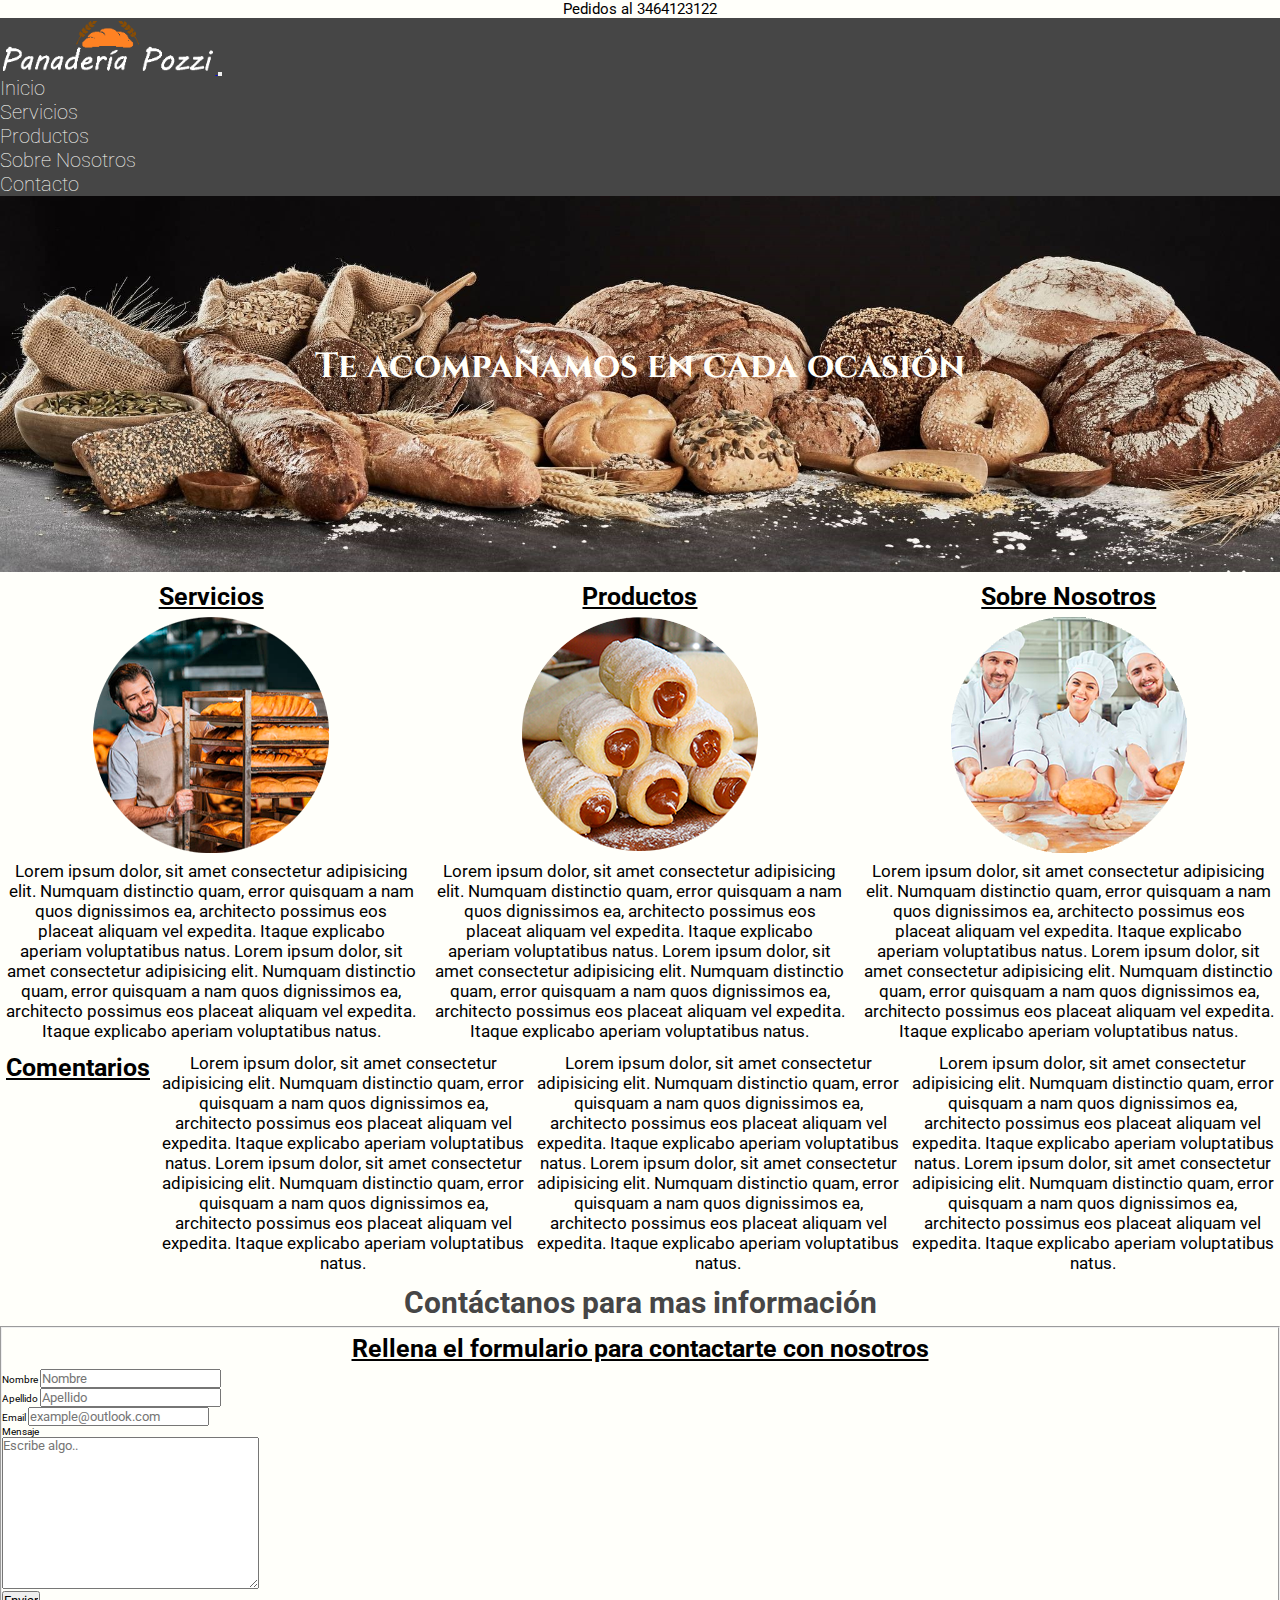
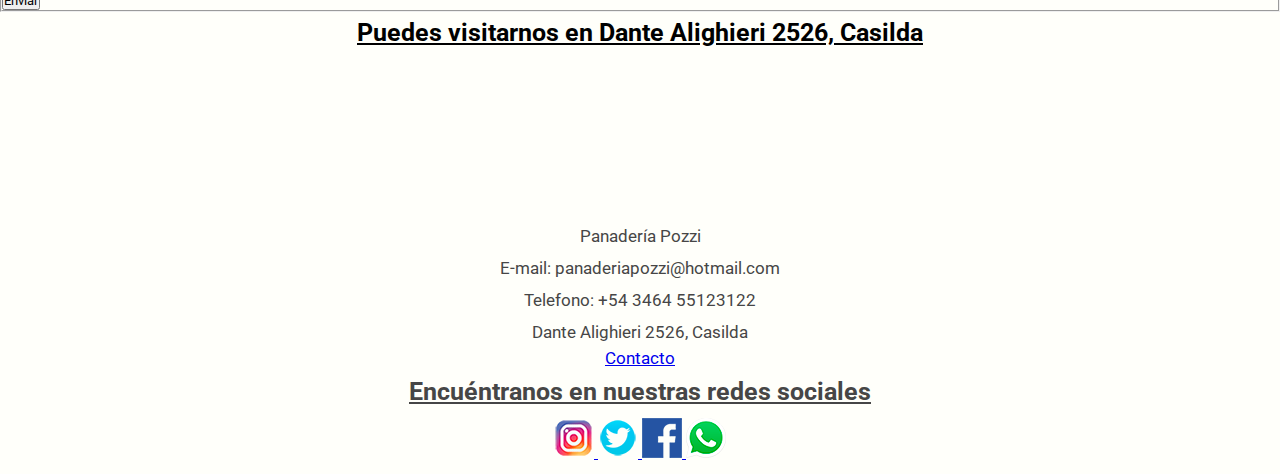
==== commit a167fe39: "subida de secciones con grid de bootstrap" ====
--- a/index.html
+++ b/index.html
@@ -71,69 +71,68 @@
             <div id="section">    
                 
                 <!--INICIA SECCION QUIENES SOMOS Y QUE HACEMOS-->
-                <section class="contenedorSeccion">
-                    <div class="h2Titulo">
-                        <h2>Quiénes somos y que hacemos</h2>
-                    </div>
-                    <div class="contenedorArticulos">    
-                        <article class="articulo">
-                            <h3 class="h3Subtitulo">Servicios</h3>
-                            <div>
-                                <img src="images/servicios-nosotros/pedidos.png" alt="imagen servicios index" class="imagenServiciosNosotros">
-                            </div>
-                            <p class="texto">    
-                                Lorem ipsum dolor, sit amet consectetur adipisicing elit. Numquam distinctio quam, error quisquam a nam quos dignissimos ea, architecto possimus eos placeat aliquam vel expedita. Itaque explicabo aperiam voluptatibus natus.
-                                Lorem ipsum dolor, sit amet consectetur adipisicing elit. Numquam distinctio quam, error quisquam a nam quos dignissimos ea, architecto possimus eos placeat aliquam vel expedita. Itaque explicabo aperiam voluptatibus natus.        
-                            </p>
-                        </article>
-                        <article class="articulo">
-                            <h3 class="h3Subtitulo">Productos</h3>
-                            <div>
-                                <img src="images/productos/facturaindex.png" alt="imagen productos index" class="imagenServiciosNosotros">
-                            </div>
-                            <p class="texto">
-                                Lorem ipsum dolor, sit amet consectetur adipisicing elit. Numquam distinctio quam, error quisquam a nam quos dignissimos ea, architecto possimus eos placeat aliquam vel expedita. Itaque explicabo aperiam voluptatibus natus.
-                                Lorem ipsum dolor, sit amet consectetur adipisicing elit. Numquam distinctio quam, error quisquam a nam quos dignissimos ea, architecto possimus eos placeat aliquam vel expedita. Itaque explicabo aperiam voluptatibus natus.
-                            </p>
-                        </article>
-                        <article class="articulo">
-                            <h3 class="h3Subtitulo">Sobre nosotros</h3>
-                            <div>
-                                <img src="images/servicios-nosotros/equipo.png" alt="imagen sobre nosotros index" class="imagenServiciosNosotros">
-                            </div>
-                            <p class="texto">
-                                Lorem ipsum dolor, sit amet consectetur adipisicing elit. Numquam distinctio quam, error quisquam a nam quos dignissimos ea, architecto possimus eos placeat aliquam vel expedita. Itaque explicabo aperiam voluptatibus natus.
-                                Lorem ipsum dolor, sit amet consectetur adipisicing elit. Numquam distinctio quam, error quisquam a nam quos dignissimos ea, architecto possimus eos placeat aliquam vel expedita. Itaque explicabo aperiam voluptatibus natus.
-                            </p>
-                        </article>
+                <section class="contenedorSeccion p-3">
+                    <div class="container-fluid">
+                        <div class="row container-section">
+                            <article class="col-sm-12 col-md-4 col-lg-4 articulo">
+                                <h3 class="h3Subtitulo">Servicios</h3>
+                                <div class="imagenServiciosNosotros">
+                                    <img src="images/servicios-nosotros/pedidos.png" alt="imagen servicios index">
+                                </div>
+                                <p class="texto">    
+                                    Lorem ipsum dolor, sit amet consectetur adipisicing elit. Numquam distinctio quam, error quisquam a nam quos dignissimos ea, architecto possimus eos placeat aliquam vel expedita. Itaque explicabo aperiam voluptatibus natus.
+                                    Lorem ipsum dolor, sit amet consectetur adipisicing elit. Numquam distinctio quam, error quisquam a nam quos dignissimos ea, architecto possimus eos placeat aliquam vel expedita. Itaque explicabo aperiam voluptatibus natus.        
+                                </p>
+                            </article>
+                            <article class="col-sm-12 col-md-4 col-lg-4 articulo">
+                                <h3 class="h3Subtitulo">Productos</h3>
+                                <div class="imagenServiciosNosotros">
+                                    <img src="images/productos/facturaindex.png" alt="imagen productos index">
+                                </div>
+                                <p class="texto">    
+                                    Lorem ipsum dolor, sit amet consectetur adipisicing elit. Numquam distinctio quam, error quisquam a nam quos dignissimos ea, architecto possimus eos placeat aliquam vel expedita. Itaque explicabo aperiam voluptatibus natus.
+                                    Lorem ipsum dolor, sit amet consectetur adipisicing elit. Numquam distinctio quam, error quisquam a nam quos dignissimos ea, architecto possimus eos placeat aliquam vel expedita. Itaque explicabo aperiam voluptatibus natus.        
+                                </p>
+                            </article>
+                            <article class="col-sm-12 col-md-4 col-lg-4 articulo">
+                                <h3 class="h3Subtitulo">Sobre Nosotros</h3>
+                                <div class="imagenServiciosNosotros">
+                                    <img src="images/servicios-nosotros/equipo.png" alt="imagen sobre nosotros index">
+                                </div>
+                                <p class="texto">    
+                                    Lorem ipsum dolor, sit amet consectetur adipisicing elit. Numquam distinctio quam, error quisquam a nam quos dignissimos ea, architecto possimus eos placeat aliquam vel expedita. Itaque explicabo aperiam voluptatibus natus.
+                                    Lorem ipsum dolor, sit amet consectetur adipisicing elit. Numquam distinctio quam, error quisquam a nam quos dignissimos ea, architecto possimus eos placeat aliquam vel expedita. Itaque explicabo aperiam voluptatibus natus.        
+                                </p>
+                            </article>
+                        </div>
                     </div>
                 </section>
                 <!--TERMINA SECCION QUIENES SOMOS Y QUE HACEMOS-->
 
                 <!--INICIA SECCION COMENTARIOS-->
-                <section class="contenedorSeccion" id="section">
-                    <div class="h2Titulo">    
-                        <h2>Comentarios</h2>
-                    </div>
-                    <div class="contenedorArticulos">    
-                        <article class="articulo">
-                            <p class="texto">
-                            Lorem ipsum dolor, sit amet consectetur adipisicing elit. Numquam distinctio quam, error quisquam a nam quos dignissimos ea, architecto possimus eos placeat aliquam vel expedita. Itaque explicabo aperiam voluptatibus natus.
-                            Lorem ipsum dolor, sit amet consectetur adipisicing elit. Numquam distinctio quam, error quisquam a nam quos dignissimos ea, architecto possimus eos placeat aliquam vel expedita. Itaque explicabo aperiam voluptatibus natus.
-                            </p>
-                        </article>
-                        <article class="articulo">
-                            <p class="texto">
-                                Lorem ipsum dolor, sit amet consectetur adipisicing elit. Numquam distinctio quam, error quisquam a nam quos dignissimos ea, architecto possimus eos placeat aliquam vel expedita. Itaque explicabo aperiam voluptatibus natus.
-                                Lorem ipsum dolor, sit amet consectetur adipisicing elit. Numquam distinctio quam, error quisquam a nam quos dignissimos ea, architecto possimus eos placeat aliquam vel expedita. Itaque explicabo aperiam voluptatibus natus.
-                            </p>
-                        </article>
-                        <article class="articulo">
-                            <p class="texto">
-                                Lorem ipsum dolor, sit amet consectetur adipisicing elit. Numquam distinctio quam, error quisquam a nam quos dignissimos ea, architecto possimus eos placeat aliquam vel expedita. Itaque explicabo aperiam voluptatibus natus.
-                                Lorem ipsum dolor, sit amet consectetur adipisicing elit. Numquam distinctio quam, error quisquam a nam quos dignissimos ea, architecto possimus eos placeat aliquam vel expedita. Itaque explicabo aperiam voluptatibus natus.
-                            </p>
-                        </article>
+                <section class="contenedorSeccion p-3">
+                    <div class="container-fluid">
+                        <div class="row container-section">
+                            <h3 class="h3Subtitulo">Comentarios</h3>
+                            <article class="col-sm-12 col-md-6 col-lg-4 articulo">
+                                <p class="texto">
+                                    Lorem ipsum dolor, sit amet consectetur adipisicing elit. Numquam distinctio quam, error quisquam a nam quos dignissimos ea, architecto possimus eos placeat aliquam vel expedita. Itaque explicabo aperiam voluptatibus natus.
+                                    Lorem ipsum dolor, sit amet consectetur adipisicing elit. Numquam distinctio quam, error quisquam a nam quos dignissimos ea, architecto possimus eos placeat aliquam vel expedita. Itaque explicabo aperiam voluptatibus natus.
+                                    </p>
+                            </article>
+                            <article class="col-sm-12 col-md-6 col-lg-4 articulo">
+                                <p class="texto">
+                                    Lorem ipsum dolor, sit amet consectetur adipisicing elit. Numquam distinctio quam, error quisquam a nam quos dignissimos ea, architecto possimus eos placeat aliquam vel expedita. Itaque explicabo aperiam voluptatibus natus.
+                                    Lorem ipsum dolor, sit amet consectetur adipisicing elit. Numquam distinctio quam, error quisquam a nam quos dignissimos ea, architecto possimus eos placeat aliquam vel expedita. Itaque explicabo aperiam voluptatibus natus.
+                                    </p>
+                            </article>
+                            <article class="col-sm-12 col-md-6 col-lg-4 articulo">
+                                <p class="texto">
+                                    Lorem ipsum dolor, sit amet consectetur adipisicing elit. Numquam distinctio quam, error quisquam a nam quos dignissimos ea, architecto possimus eos placeat aliquam vel expedita. Itaque explicabo aperiam voluptatibus natus.
+                                    Lorem ipsum dolor, sit amet consectetur adipisicing elit. Numquam distinctio quam, error quisquam a nam quos dignissimos ea, architecto possimus eos placeat aliquam vel expedita. Itaque explicabo aperiam voluptatibus natus.
+                                    </p>
+                            </article>
+                        </div>
                     </div>
                 </section>
                 <!--TERMINA SECCION COMENTARIOS-->
--- a/css/style.css
+++ b/css/style.css
@@ -21,7 +21,7 @@
     font-size: 1.5rem;
 } 
 
-/* INCIA NAVBAR*/
+/*------------------INCIA NAVBAR------------------*/
 
 .bg-grey {
     background-color: #464646;
@@ -50,14 +50,16 @@
         cursor: pointer;
     }
 
-/*TERMINA NAVBAR*/
-
-/* INICIA IMAGEN PRINCIPAL Y TITULO PRINCIPAL*/
+/*------------------TERMINA NAVBAR------------------*/
+
+/*------------------INICIA IMAGEN PRINCIPAL Y TITULO PRINCIPAL------------------*/
+
 .header {
     width: 100%;
     position: relative;
     text-align: center;
     display: inline-block;
+    overflow: hidden;
 }
     
     .h1Header {
@@ -69,166 +71,79 @@
         font-size: 2.7rem;
         transform: translate(-50%, -50%);
         width: 100%;
+        transition: 0.5s;
     }
     
     .imagenHeader {
         width: 100%;
         }
-/*TERMINA IMAGEN PRINCIPAL Y TITULO PRINCIPAL*/
-
-/* INICIA TITULOS SECUNDARIOS*/
-.h2Titulo {
+
+/*------------------TERMINA IMAGEN PRINCIPAL Y TITULO PRINCIPAL------------------*/
+
+/*------------------INICIA TITULOS SECUNDARIOS------------------*/
+
+    .h2Titulo {
     color: #464646;
     font-size: 1.5rem;
     text-align: center;
     padding: 6px;
-}
-
-.h3Subtitulo {
-    font-size: 1.7rem;
-    text-decoration: underline;
-    padding: 6px;
-}
-/* TERMINA TITULOS SECUNDARIOS*/
-
-/*INICIA SECCIONES*/
-.contenedorSeccion {
-    font-size: 1.5rem;
-    color: #464646;
+    transition: 0.5s;
+}
+
+    .h3Subtitulo {
+        font-size: 1.7rem;
+        text-decoration: underline;
+        padding: 6px;
+        text-align: center;
+        transition: 0.5s;
+    }
+
+/*------------------TERMINA TITULOS SECUNDARIOS------------------*/
+
+/*------------------INICIA SECCIONES------------------*/
+
+.container-section {
     display: flex;
     flex-direction: column;
-    margin: 12px;
-}
-
-    .contenedorArticulos {
-        display: flex;
-        flex-direction: column;
-    }
-
-        .articulo {
+    justify-content: center;
+}
+
+    .articulo {
+        width: 100%;
+    }
+
+        .imagenServiciosNosotros {
             text-align: center;
+        }
+
+        .texto {
+            font-size: 1.5rem;
             padding: 6px;
-        }
-
-            .imagenServiciosNosotros {
-                padding: 6px;
-            }
-
-            .texto{
-                font-size: 1.5rem;
-                padding: 3px;
-                text-align: center;
-            }
-/*TERMINA SECCIONES*/
-
-/*INICIA SECCION PRODUCTOS*/
-.contenedorProductos {
-    display: flex;
-    flex-direction: column;
-    color: #464646;
-    font-size: 1.5rem;
-    padding: 0px;
-    margin: 12px;
-}
-
-    .producto {
-        display: flex;
-        flex-direction: column;
-        align-items: center;
-        padding: 6px;
-        width: 100%;
-    }
-
-        .infoProducto {
-            display: flex;
-            flex-direction: column;
-            align-items: center;
-            width: 100%;
-        }
-
-            .imagen {
-                width: 100%;
-                max-width: 450px;
-            }
-
-                .botonComprar {
-                    font-size: 1.5rem;
-                    padding: 3px;
-                    width: 100px;
-                    border-radius: 5px;
-                    border-style: solid;
-                    margin: 6px 0px;
-                }
-
-                .botonComprar:hover {
-                    background-color: #FF6600;
-                    transition: 0.5s;
-                    color: white;
-                }
-/*TERMINA SECCION PRODUCTOS*/
-
-/*INICIO FORMULARIO Y CONTACTO*/
-.contenedorFormulario {
-    color: #464646;
-    display: flex;
-    flex-direction: column;
-    margin: 12px;
-}
-
-    .formulario {
-        display: flex;
-        flex-direction: column;
-        justify-content: center;
-        padding: 6px;
-    }
-
-        .contenedorCasillas {
-            display: flex;
-            flex-direction: column;
-            gap: 3px;
-            border: none;
-            padding: 6px;
-        }
-
-            .casilla {
-                font-size: 1.5rem;
-                padding: 6px;
-            }
-
-            .inputCasilla {
-                font-size: 1.5rem;
-                padding: 3px;
-                margin: 0px 6px;
-                border-radius: 3px;
-                border-style: solid;
-            }
-
-            .botonEnviar {
-                font-size: 1.5rem;
-                padding: 3px;
-                width: 100%;
-                border-radius: 5px;
-                border-style: solid;
-                margin: 6px 0px;
-            }
-
-                .botonEnviar:hover {
-                    background-color: #FF6600;
-                    transition: 0.5s;
-                    color: white;
-                }
-
-        .map {
-            width: 100%;
-            overflow: hidden;
-            padding: 6px;
-            display: flex;
-            flex-direction: column;
-            align-self: center;
-        }
-/*TERMINA FORMULARIO Y CONTACTO*/
-
-/*EMPIEZA FOOTER*/
+            text-align: center;
+            max-width: 600px;
+            margin: auto;
+        }
+
+/*------------------TERMINA SECCIONES------------------*/
+
+/*------------------INICIA FORMULARIO------------------*/
+
+/*------------------TERMINA FORMULARIO------------------*/
+
+/*------------------INICIA PRODUCTOS------------------*/
+
+.imagen-producto {
+    text-align: center;
+}
+
+.imagen-producto-width {
+    width: 100%;
+    max-width: 400px;
+}
+
+/*------------------INICIA PRODUCTOS------------------*/
+
+/*------------------EMPIEZA FOOTER------------------*/
 .contenedorFooter{
     font-size: 1.5rem;
     color: #464646;
@@ -250,4 +165,60 @@
         text-align: center;
         padding-top: 6px;
     }
-/*TERMINA FOOTER*/+/*------------------TERMINA FOOTER------------------*/
+
+/*-----------------------------------------------------------*/
+
+/*RESOLUCION 768*/
+
+/*------------------INICIA IMAGEN PRINCIPAL Y TITULO PRINCIPAL------------------*/
+
+@media (min-width: 768px) {
+
+        .h1Header {
+        font-size: 3.5rem;
+    }
+
+/*------------------TERMINE IMAGEN PRINCIPAL Y TITULO PRINCIPAL------------------*/
+
+/*------------------INICIA TITULOS SECUNDARIOS------------------*/
+
+.h2Titulo {
+    font-size: 2rem;
+}
+
+.h3Subtitulo {
+    font-size: 2.5rem;
+}
+
+/*------------------TERMINA TITULOS SECUNDARIOS------------------*/
+
+/*------------------INICIA SECCIONES------------------*/
+
+.container-section {
+    flex-direction: row;
+    justify-content: space-between;
+}
+
+    .articulo {
+        width: 33%;
+    }
+
+    .texto {
+        font-size: 1.7rem;
+    }
+
+/*------------------TERMINA SECCIONES------------------*/
+
+
+
+
+
+
+
+
+
+
+
+
+}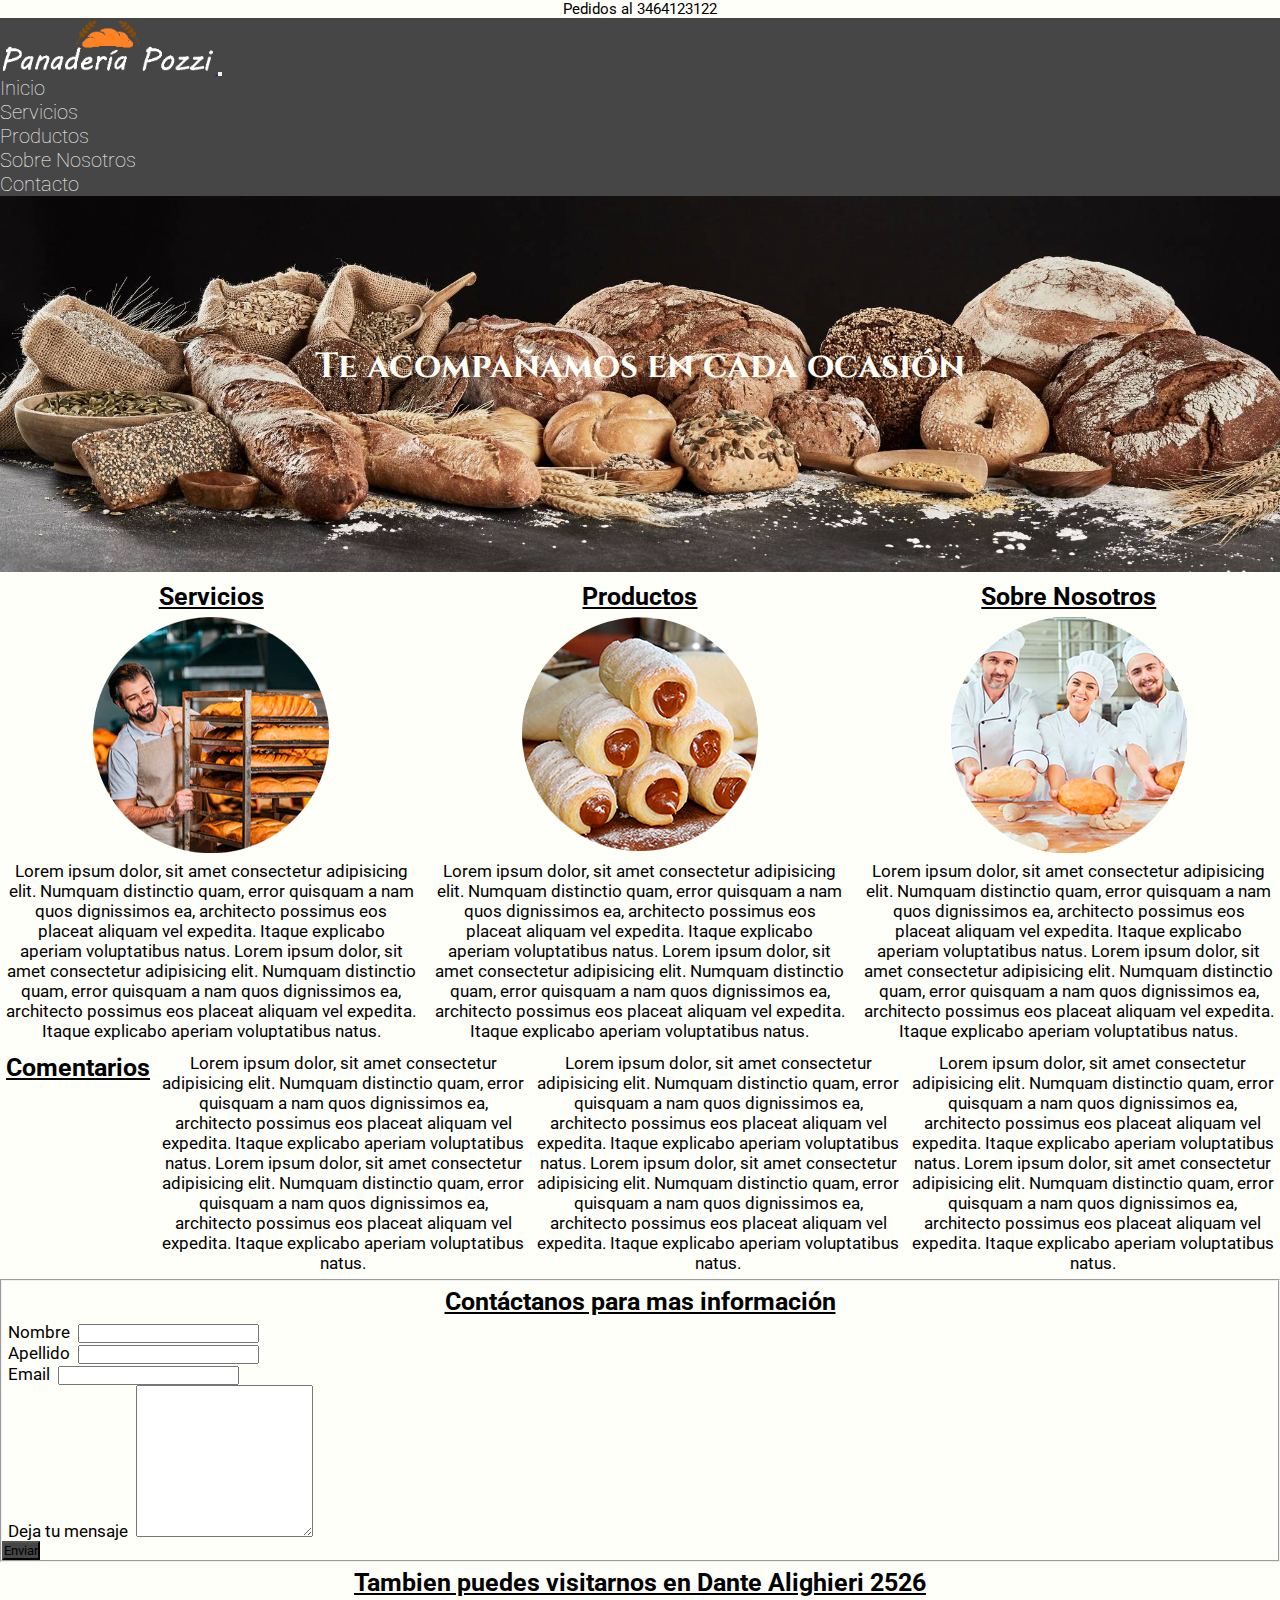
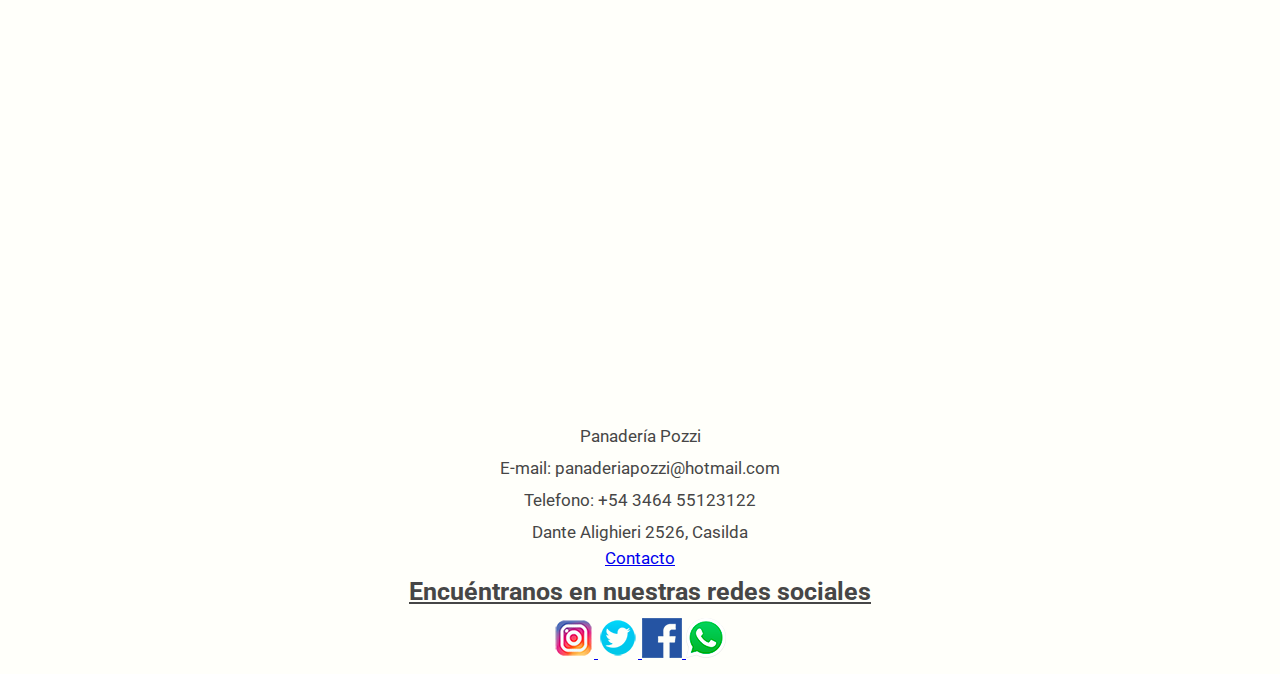
==== commit d17fe2d0: "subida formulario bootstrap / ajustes de identacion y de clases" ====
--- a/index.html
+++ b/index.html
@@ -16,197 +16,189 @@
 
 <body>
     
-    <div class="headerPedidos">
+    <div class="header-pedidos">
         <p class="my-0">Pedidos al 3464123122</p>
     </div>
     
-    <!--INICIA CONTENEDOR GENERAL-->
-    <div class="contenedorGeneral">
-    
-        <!--INICIA NAV-->
-        <div id="nav" class="sticky-top">
-            <nav class="navbar navbar-expand-md navbar-light bg-grey">
-                <div class="container-fluid">
-                    <a class="navbar-brand" href="index.html">
-                        <img src="images/logo-favicon/logopanaderia.png" alt="logo de Panadería Pozzi" class="logoPanaderia">
-                    </a>
-                    <button class="navbar-toggler" type="button" data-bs-toggle="collapse" data-bs-target="#navbarSupportedContent" aria-controls="navbarSupportedContent" aria-expanded="false" aria-label="Toggle navigation">
-                    <span class="navbar-toggler-icon"></span>
-                    </button>
-                    <div class="collapse navbar-collapse" id="navbarSupportedContent">
-                        <ul class="navbar-nav ms-auto mb-0 mb-lg-0">
-                            <li class="nav-item px-2 py-2">
-                                <a class="links-lista" aria-current="page" href="index.html">Inicio</a>
-                            </li>
-                            <li class="nav-item px-2 py-2">
-                                <a class="links-lista" href="pages/servicios.html">Servicios</a>
-                            </li>
-                            <li class="nav-item px-2 py-2">
-                                <a class="links-lista" href="pages/productos.html">Productos</a>
-                            </li>
-                            <li class="nav-item px-2 py-2">
-                                <a class="links-lista" href="pages/sobrenosotros.html">Sobre Nosotros</a>
-                            </li>
-                            <li class="nav-item px-2 py-2">
-                                <a class="links-lista" href="pages/contacto.html">Contacto</a>
-                            </li>
-                        </ul>
-                    </div>
-                </div>
-            </nav>
+    <!--INICIA NAV-->
+    <div class="sticky-top">
+        <nav class="navbar navbar-expand-md navbar-light bg-grey">
+            <div class="container-fluid">
+                <a class="navbar-brand" href="index.html">
+                    <img src="images/logo-favicon/logopanaderia.png" alt="logo de Panadería Pozzi" class="logo-panaderia">
+                </a>
+                <button class="navbar-toggler" type="button" data-bs-toggle="collapse" data-bs-target="#navbarSupportedContent" aria-controls="navbarSupportedContent" aria-expanded="false" aria-label="Toggle navigation">
+                <span class="navbar-toggler-icon"></span>
+                </button>
+                <div class="collapse navbar-collapse" id="navbarSupportedContent">
+                    <ul class="navbar-nav ms-auto mb-0 mb-lg-0">
+                        <li class="nav-item px-2 py-2">
+                            <a class="links-lista" aria-current="page" href="index.html">Inicio</a>
+                        </li>
+                        <li class="nav-item px-2 py-2">
+                            <a class="links-lista" href="pages/servicios.html">Servicios</a>
+                        </li>
+                        <li class="nav-item px-2 py-2">
+                            <a class="links-lista" href="pages/productos.html">Productos</a>
+                        </li>
+                        <li class="nav-item px-2 py-2">
+                            <a class="links-lista" href="pages/sobrenosotros.html">Sobre Nosotros</a>
+                        </li>
+                        <li class="nav-item px-2 py-2">
+                            <a class="links-lista" href="pages/contacto.html">Contacto</a>
+                        </li>
+                    </ul>
+                </div>
+            </div>
+        </nav>
+    </div>
+    <!--TERMINA NAV-->
+        
+    <!--INICIA HEADER-->
+    <header class="header">
+        <h1 class="h1-header">Te acompañamos en cada ocasión</h1>
+        <img src="images/imagenes-principales/panaderia2.jpg" alt="imagen principal" class="imagen-header">
+    </header>
+    <!--TERMINA HEADER-->
+        
+    <!--EMPIEZA MAIN-->
+    <main>
+                
+        <!--INICIA SECCION QUIENES SOMOS Y QUE HACEMOS-->
+        <section class="contenedorSeccion p-3">
+            <div class="container-fluid">
+                <div class="row container-section">
+                    <article class="col-sm-12 col-md-4 col-lg-4 articulo">
+                        <h3 class="h3-titulo">Servicios</h3>
+                        <div class="imagen-servicios-nosotros">
+                            <img src="images/servicios-nosotros/pedidos.png" alt="imagen servicios index">
+                        </div>
+                        <p class="texto">    
+                            Lorem ipsum dolor, sit amet consectetur adipisicing elit. Numquam distinctio quam, error quisquam a nam quos dignissimos ea, architecto possimus eos placeat aliquam vel expedita. Itaque explicabo aperiam voluptatibus natus.
+                            Lorem ipsum dolor, sit amet consectetur adipisicing elit. Numquam distinctio quam, error quisquam a nam quos dignissimos ea, architecto possimus eos placeat aliquam vel expedita. Itaque explicabo aperiam voluptatibus natus.        
+                        </p>
+                    </article>
+                    <article class="col-sm-12 col-md-4 col-lg-4 articulo">
+                        <h3 class="h3-titulo">Productos</h3>
+                        <div class="imagen-servicios-nosotros">
+                            <img src="images/productos/facturaindex.png" alt="imagen productos index">
+                        </div>
+                        <p class="texto">    
+                            Lorem ipsum dolor, sit amet consectetur adipisicing elit. Numquam distinctio quam, error quisquam a nam quos dignissimos ea, architecto possimus eos placeat aliquam vel expedita. Itaque explicabo aperiam voluptatibus natus.
+                            Lorem ipsum dolor, sit amet consectetur adipisicing elit. Numquam distinctio quam, error quisquam a nam quos dignissimos ea, architecto possimus eos placeat aliquam vel expedita. Itaque explicabo aperiam voluptatibus natus.        
+                        </p>
+                    </article>
+                    <article class="col-sm-12 col-md-4 col-lg-4 articulo">
+                        <h3 class="h3-titulo">Sobre Nosotros</h3>
+                        <div class="imagen-servicios-nosotros">
+                            <img src="images/servicios-nosotros/equipo.png" alt="imagen sobre nosotros index">
+                        </div>
+                        <p class="texto">    
+                            Lorem ipsum dolor, sit amet consectetur adipisicing elit. Numquam distinctio quam, error quisquam a nam quos dignissimos ea, architecto possimus eos placeat aliquam vel expedita. Itaque explicabo aperiam voluptatibus natus.
+                            Lorem ipsum dolor, sit amet consectetur adipisicing elit. Numquam distinctio quam, error quisquam a nam quos dignissimos ea, architecto possimus eos placeat aliquam vel expedita. Itaque explicabo aperiam voluptatibus natus.        
+                        </p>
+                    </article>
+                </div>
+            </div>
+        </section>
+        <!--TERMINA SECCION QUIENES SOMOS Y QUE HACEMOS-->
+
+        <!--INICIA SECCION COMENTARIOS-->
+        <section class="contenedorSeccion p-3">
+            <div class="container-fluid">
+                <div class="row container-section">
+                    <h3 class="h3-titulo">Comentarios</h3>
+                    <article class="col-sm-12 col-md-6 col-lg-4 articulo">
+                        <p class="texto">
+                            Lorem ipsum dolor, sit amet consectetur adipisicing elit. Numquam distinctio quam, error quisquam a nam quos dignissimos ea, architecto possimus eos placeat aliquam vel expedita. Itaque explicabo aperiam voluptatibus natus.
+                            Lorem ipsum dolor, sit amet consectetur adipisicing elit. Numquam distinctio quam, error quisquam a nam quos dignissimos ea, architecto possimus eos placeat aliquam vel expedita. Itaque explicabo aperiam voluptatibus natus.
+                            </p>
+                    </article>
+                    <article class="col-sm-12 col-md-6 col-lg-4 articulo">
+                        <p class="texto">
+                            Lorem ipsum dolor, sit amet consectetur adipisicing elit. Numquam distinctio quam, error quisquam a nam quos dignissimos ea, architecto possimus eos placeat aliquam vel expedita. Itaque explicabo aperiam voluptatibus natus.
+                            Lorem ipsum dolor, sit amet consectetur adipisicing elit. Numquam distinctio quam, error quisquam a nam quos dignissimos ea, architecto possimus eos placeat aliquam vel expedita. Itaque explicabo aperiam voluptatibus natus.
+                            </p>
+                    </article>
+                    <article class="col-sm-12 col-md-6 col-lg-4 articulo">
+                        <p class="texto">
+                            Lorem ipsum dolor, sit amet consectetur adipisicing elit. Numquam distinctio quam, error quisquam a nam quos dignissimos ea, architecto possimus eos placeat aliquam vel expedita. Itaque explicabo aperiam voluptatibus natus.
+                            Lorem ipsum dolor, sit amet consectetur adipisicing elit. Numquam distinctio quam, error quisquam a nam quos dignissimos ea, architecto possimus eos placeat aliquam vel expedita. Itaque explicabo aperiam voluptatibus natus.
+                            </p>
+                    </article>
+                </div>
+            </div>
+        </section>
+        <!--TERMINA SECCION COMENTARIOS-->
+            
+        <!--INICIA SECCION FORMULARIO DE CONTACTO-->
+        <section class="contenedorFormulario">
+            <form action="#">
+                <fieldset class="mx-5 my-5">
+                    <div class="py-3 px-3">
+                        <h3 class="h3-titulo">Contáctanos para mas información</h3>
+                    </div>
+                    <div class="py-3 px-3">
+                        <label for="nombre" class="form-label texto">Nombre</label>
+                        <input type="nombre" class="form-control" id="nombre">
+                    </div>
+                    <div class="py-3 px-3">
+                        <label for="apellido" class="form-label texto">Apellido</label>
+                        <input type="apellido" class="form-control" id="apellido">
+                    </div>
+                    <div class="py-3 px-3">
+                        <label for="email" class="form-label texto">Email</label>
+                        <input type="email" class="form-control" id="email">
+                    </div>
+                    <div class="py-3 px-3">
+                        <label for="mensaje" class="form-label texto">Deja tu mensaje</label>
+                        <textarea class="form-control" id="mensaje" rows="10"></textarea>
+                    </div>
+                    <div class="py-3 px-3">
+                        <button type="submit" class="btn btn-primary btn-lg bg-grey button">Enviar</button>
+                    </div>
+                </fieldset>
+                <div class="py-3 px-3">
+                    <h3 class="h3-titulo">Tambien puedes visitarnos en Dante Alighieri 2526</h3>
+                </div>
+                <div class="py-3 px-3 my-5 mx-5">
+                    <iframe class="mapa" src="https://www.google.com/maps/embed?pb=!1m18!1m12!1m3!1d836.0761912946494!2d-61.169208714209994!3d-33.04844239927085!2m3!1f0!2f0!3f0!3m2!1i1024!2i768!4f13.1!3m3!1m2!1s0x95b62d3735c07859%3A0x8894fac46215d79d!2sDante%20Alighieri%202526%2C%20Casilda%2C%20Santa%20Fe!5e0!3m2!1ses-419!2sar!4v1653486274850!5m2!1ses-419!2sar" width="100%" height="100%" style="border:0;" allowfullscreen="" loading="lazy" referrerpolicy="no-referrer-when-downgrade"></iframe>
+                </div>
+            </form>
+        </section> 
+        <!--TERMINA SECCION FORMULARIO DE CONTACTO-->
+        
+    </main>
+    <!--TERMINA MAIN-->    
+        
+    <!--INICIA FOOTER-->
+    <footer class="contenedor-footer">
+        <div class="informacion-contacto">
+            <p class="texto">Panadería Pozzi</p>
+            <p class="texto">E-mail: panaderiapozzi@hotmail.com</p>
+            <p class="texto">Telefono: +54 3464 55123122</p>
+            <p class="texto">Dante Alighieri 2526, Casilda</p>
+            <a href="pages/contacto.html" class="texto">Contacto</a>
+        </div>    
+        <div class="redes-sociales">    
+            <h3 class="h3-titulo">Encuéntranos en nuestras redes sociales</h3>
         </div>
-        <!--TERMINA NAV-->
-        
-        <!--INICIA HEADER-->
-        <header class="header" id="header">
-            <h1 class="h1Header">Te acompañamos en cada ocasión</h1>
-            <img src="images/imagenes-principales/panaderia2.jpg" alt="imagen principal" class="imagenHeader">
-        </header>
-        <!--TERMINA HEADER-->
-        
-        <!--EMPIEZA MAIN-->
-        <main>
-            
-            <!--INICIA CONTENEDOR SECCIONES-->
-            <div id="section">    
-                
-                <!--INICIA SECCION QUIENES SOMOS Y QUE HACEMOS-->
-                <section class="contenedorSeccion p-3">
-                    <div class="container-fluid">
-                        <div class="row container-section">
-                            <article class="col-sm-12 col-md-4 col-lg-4 articulo">
-                                <h3 class="h3Subtitulo">Servicios</h3>
-                                <div class="imagenServiciosNosotros">
-                                    <img src="images/servicios-nosotros/pedidos.png" alt="imagen servicios index">
-                                </div>
-                                <p class="texto">    
-                                    Lorem ipsum dolor, sit amet consectetur adipisicing elit. Numquam distinctio quam, error quisquam a nam quos dignissimos ea, architecto possimus eos placeat aliquam vel expedita. Itaque explicabo aperiam voluptatibus natus.
-                                    Lorem ipsum dolor, sit amet consectetur adipisicing elit. Numquam distinctio quam, error quisquam a nam quos dignissimos ea, architecto possimus eos placeat aliquam vel expedita. Itaque explicabo aperiam voluptatibus natus.        
-                                </p>
-                            </article>
-                            <article class="col-sm-12 col-md-4 col-lg-4 articulo">
-                                <h3 class="h3Subtitulo">Productos</h3>
-                                <div class="imagenServiciosNosotros">
-                                    <img src="images/productos/facturaindex.png" alt="imagen productos index">
-                                </div>
-                                <p class="texto">    
-                                    Lorem ipsum dolor, sit amet consectetur adipisicing elit. Numquam distinctio quam, error quisquam a nam quos dignissimos ea, architecto possimus eos placeat aliquam vel expedita. Itaque explicabo aperiam voluptatibus natus.
-                                    Lorem ipsum dolor, sit amet consectetur adipisicing elit. Numquam distinctio quam, error quisquam a nam quos dignissimos ea, architecto possimus eos placeat aliquam vel expedita. Itaque explicabo aperiam voluptatibus natus.        
-                                </p>
-                            </article>
-                            <article class="col-sm-12 col-md-4 col-lg-4 articulo">
-                                <h3 class="h3Subtitulo">Sobre Nosotros</h3>
-                                <div class="imagenServiciosNosotros">
-                                    <img src="images/servicios-nosotros/equipo.png" alt="imagen sobre nosotros index">
-                                </div>
-                                <p class="texto">    
-                                    Lorem ipsum dolor, sit amet consectetur adipisicing elit. Numquam distinctio quam, error quisquam a nam quos dignissimos ea, architecto possimus eos placeat aliquam vel expedita. Itaque explicabo aperiam voluptatibus natus.
-                                    Lorem ipsum dolor, sit amet consectetur adipisicing elit. Numquam distinctio quam, error quisquam a nam quos dignissimos ea, architecto possimus eos placeat aliquam vel expedita. Itaque explicabo aperiam voluptatibus natus.        
-                                </p>
-                            </article>
-                        </div>
-                    </div>
-                </section>
-                <!--TERMINA SECCION QUIENES SOMOS Y QUE HACEMOS-->
-
-                <!--INICIA SECCION COMENTARIOS-->
-                <section class="contenedorSeccion p-3">
-                    <div class="container-fluid">
-                        <div class="row container-section">
-                            <h3 class="h3Subtitulo">Comentarios</h3>
-                            <article class="col-sm-12 col-md-6 col-lg-4 articulo">
-                                <p class="texto">
-                                    Lorem ipsum dolor, sit amet consectetur adipisicing elit. Numquam distinctio quam, error quisquam a nam quos dignissimos ea, architecto possimus eos placeat aliquam vel expedita. Itaque explicabo aperiam voluptatibus natus.
-                                    Lorem ipsum dolor, sit amet consectetur adipisicing elit. Numquam distinctio quam, error quisquam a nam quos dignissimos ea, architecto possimus eos placeat aliquam vel expedita. Itaque explicabo aperiam voluptatibus natus.
-                                    </p>
-                            </article>
-                            <article class="col-sm-12 col-md-6 col-lg-4 articulo">
-                                <p class="texto">
-                                    Lorem ipsum dolor, sit amet consectetur adipisicing elit. Numquam distinctio quam, error quisquam a nam quos dignissimos ea, architecto possimus eos placeat aliquam vel expedita. Itaque explicabo aperiam voluptatibus natus.
-                                    Lorem ipsum dolor, sit amet consectetur adipisicing elit. Numquam distinctio quam, error quisquam a nam quos dignissimos ea, architecto possimus eos placeat aliquam vel expedita. Itaque explicabo aperiam voluptatibus natus.
-                                    </p>
-                            </article>
-                            <article class="col-sm-12 col-md-6 col-lg-4 articulo">
-                                <p class="texto">
-                                    Lorem ipsum dolor, sit amet consectetur adipisicing elit. Numquam distinctio quam, error quisquam a nam quos dignissimos ea, architecto possimus eos placeat aliquam vel expedita. Itaque explicabo aperiam voluptatibus natus.
-                                    Lorem ipsum dolor, sit amet consectetur adipisicing elit. Numquam distinctio quam, error quisquam a nam quos dignissimos ea, architecto possimus eos placeat aliquam vel expedita. Itaque explicabo aperiam voluptatibus natus.
-                                    </p>
-                            </article>
-                        </div>
-                    </div>
-                </section>
-                <!--TERMINA SECCION COMENTARIOS-->
-            
-            </div>
-            <!--TERMINA CONTENEDOR SECCIONES-->
-            
-            <!--INICIA SECCION FORMULARIO DE CONTACTO-->
-            <section class="contenedorFormulario" id="form">
-                <div class="h2Titulo">
-                    <h2>Contáctanos para mas información</h2>
-                </div>
-                <form action="#" class="formulario">
-                    <fieldset class="contenedorCasillas">
-                        <h3 class="h3Subtitulo">Rellena el formulario para contactarte con nosotros</h3>
-                        <label for="name" class="casilla">Nombre</label>
-                        <input type="name" id="name" placeholder="Nombre" class="inputCasilla">
-                        <br>    
-                        <label for="lastname" class="casilla">Apellido</label>
-                        <input type="lastname" id="lastname" placeholder="Apellido" class="inputCasilla">   
-                        <br>   
-                        <label for="email" class="casilla">Email</label>
-                        <input type="email" id="email" placeholder="example@outlook.com" class="inputCasilla">
-                        <br>
-                        <label for="mensaje" class="casilla">Mensaje</label>
-                        <br>
-                        <textarea name="e" id="mensaje" cols="30" rows="10" placeholder="Escribe algo.." class="inputCasilla"></textarea>
-                        <br>
-                        <input type="submit" value="Enviar" class="botonEnviar">
-                    </fieldset> 
-                    <div class="map">
-                        <h3 class="h3Subtitulo">Puedes visitarnos en Dante Alighieri 2526, Casilda</h3>
-                        <div>
-                            <iframe class="mapa" src="https://www.google.com/maps/embed?pb=!1m18!1m12!1m3!1d836.0761912946494!2d-61.169208714209994!3d-33.04844239927085!2m3!1f0!2f0!3f0!3m2!1i1024!2i768!4f13.1!3m3!1m2!1s0x95b62d3735c07859%3A0x8894fac46215d79d!2sDante%20Alighieri%202526%2C%20Casilda%2C%20Santa%20Fe!5e0!3m2!1ses-419!2sar!4v1653486274850!5m2!1ses-419!2sar" width="100%" height="100%" style="border:0;" allowfullscreen="" loading="lazy" referrerpolicy="no-referrer-when-downgrade"></iframe>
-                        </div>
-                    </div>
-                </form>        
-            </section>     
-            <!--TERMINA SECCION FORMULARIO DE CONTACTO-->
-        
-        </main>
-        <!--TERMINA MAIN-->    
-        
-        <!--INICIA FOOTER-->
-        <footer class="contenedorFooter" id="footer">
-            <div class="informacionContacto">
-                <p class="texto">Panadería Pozzi</p>
-                <p class="texto">E-mail: panaderiapozzi@hotmail.com</p>
-                <p class="texto">Telefono: +54 3464 55123122</p>
-                <p class="texto">Dante Alighieri 2526, Casilda</p>
-                <a href="pages/contacto.html" class="texto">Contacto</a>
-            </div>    
-            <div class="redesSociales">    
-                <h3 class="h3Subtitulo">Encuéntranos en nuestras redes sociales</h3>
-            </div>
-            <div class="logosRedes">    
-                <a href="https://www.instagram.com" target="_blank">
-                    <img src="images/logo-redes/logoinstagram.png" alt="logo de instagram">
-                </a>
-                <a href="https://www.twitter.com" target="_blank">
-                    <img src="images/logo-redes/logotwitter.png" alt="logo de twitter">
-                </a>
-                <a href="https://www.facebook.com" target="_blank">
-                    <img src="images/logo-redes/logofacebook.png" alt="logo de facebook">
-                </a>
-                <a href="https://www.whatsapp.com" target="_blank">
-                    <img src="images/logo-redes/logowhatsapp.png" alt="logo de whatsapp">
-                </a>
-            </div>
-        </footer>
-        <!--TERMINA FOOTER-->
-    
-    </div>
-    <!--TERMINA CONTENEDOR GENERAL-->
+        <div class="logos-redes">    
+            <a href="https://www.instagram.com" target="_blank">
+                <img src="images/logo-redes/logoinstagram.png" alt="logo de instagram">
+            </a>
+            <a href="https://www.twitter.com" target="_blank">
+                <img src="images/logo-redes/logotwitter.png" alt="logo de twitter">
+            </a>
+            <a href="https://www.facebook.com" target="_blank">
+                <img src="images/logo-redes/logofacebook.png" alt="logo de facebook">
+            </a>
+            <a href="https://www.whatsapp.com" target="_blank">
+                <img src="images/logo-redes/logowhatsapp.png" alt="logo de whatsapp">
+            </a>
+        </div>
+    </footer>
+    <!--TERMINA FOOTER-->
 
     <!-- Option 1: Bootstrap Bundle with Popper -->
     <script src="https://cdn.jsdelivr.net/npm/bootstrap@5.0.2/dist/js/bootstrap.bundle.min.js" integrity="sha384-MrcW6ZMFYlzcLA8Nl+NtUVF0sA7MsXsP1UyJoMp4YLEuNSfAP+JcXn/tWtIaxVXM" crossorigin="anonymous"></script>
--- a/css/style.css
+++ b/css/style.css
@@ -15,7 +15,7 @@
     background-color: #FFFFFA;
 }
 
-.headerPedidos {
+.header-pedidos {
     background-color: #FFFFFA;
     text-align: center;
     font-size: 1.5rem;
@@ -28,7 +28,7 @@
 }
 
 /*LOGO DE LA NAV*/
-.logoPanaderia {
+.logo-panaderia {
     max-height: 50px;
     margin: 3px;
 }
@@ -62,7 +62,7 @@
     overflow: hidden;
 }
     
-    .h1Header {
+    .h1-header {
         color: #FFFFFA;
         position: absolute;
         top: 45%;
@@ -74,7 +74,7 @@
         transition: 0.5s;
     }
     
-    .imagenHeader {
+    .imagen-header {
         width: 100%;
         }
 
@@ -82,7 +82,7 @@
 
 /*------------------INICIA TITULOS SECUNDARIOS------------------*/
 
-    .h2Titulo {
+    .h2-titulo {
     color: #464646;
     font-size: 1.5rem;
     text-align: center;
@@ -90,8 +90,8 @@
     transition: 0.5s;
 }
 
-    .h3Subtitulo {
-        font-size: 1.7rem;
+    .h3-titulo {
+        font-size: 2rem;
         text-decoration: underline;
         padding: 6px;
         text-align: center;
@@ -112,7 +112,7 @@
         width: 100%;
     }
 
-        .imagenServiciosNosotros {
+        .imagen-servicios-nosotros {
             text-align: center;
         }
 
@@ -128,6 +128,15 @@
 
 /*------------------INICIA FORMULARIO------------------*/
 
+.mapa {
+    height: 400px;
+}
+
+.button:hover {
+    background-color: #FF6600;
+    transition: 0.5s;
+}
+
 /*------------------TERMINA FORMULARIO------------------*/
 
 /*------------------INICIA PRODUCTOS------------------*/
@@ -144,7 +153,7 @@
 /*------------------INICIA PRODUCTOS------------------*/
 
 /*------------------EMPIEZA FOOTER------------------*/
-.contenedorFooter{
+.contenedor-footer{
     font-size: 1.5rem;
     color: #464646;
     display: flex;
@@ -152,16 +161,16 @@
     margin: 12px;
 }
 
-    .informacionContacto{
+    .informacion-contacto{
         text-align: center;
         padding: 3px;
     }
 
-    .redesSociales{
+    .redes-sociales{
         text-align: center;
         }
     
-    .logosRedes{
+    .logos-redes{
         text-align: center;
         padding-top: 6px;
     }
@@ -175,7 +184,7 @@
 
 @media (min-width: 768px) {
 
-        .h1Header {
+        .h1-header {
         font-size: 3.5rem;
     }
 
@@ -183,11 +192,11 @@
 
 /*------------------INICIA TITULOS SECUNDARIOS------------------*/
 
-.h2Titulo {
+.h2-titulo {
     font-size: 2rem;
 }
 
-.h3Subtitulo {
+.h3-titulo {
     font-size: 2.5rem;
 }
 
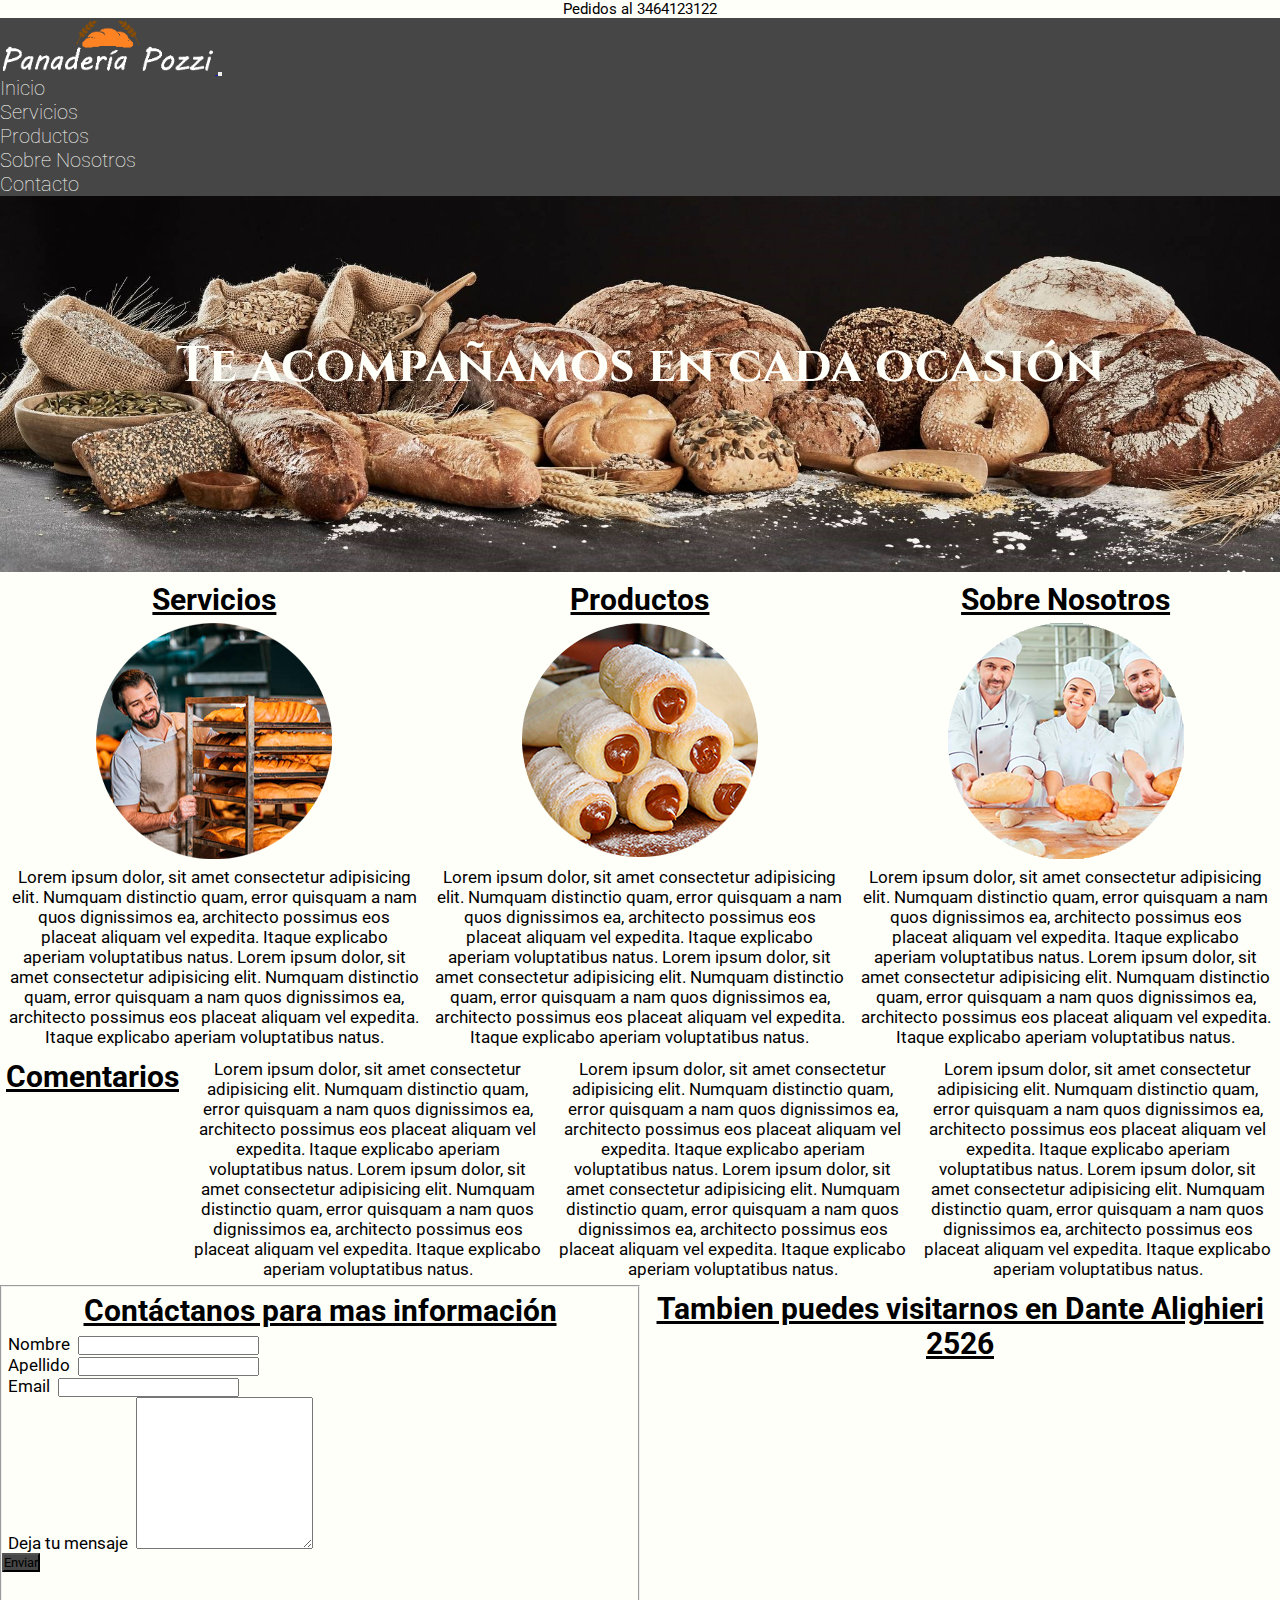
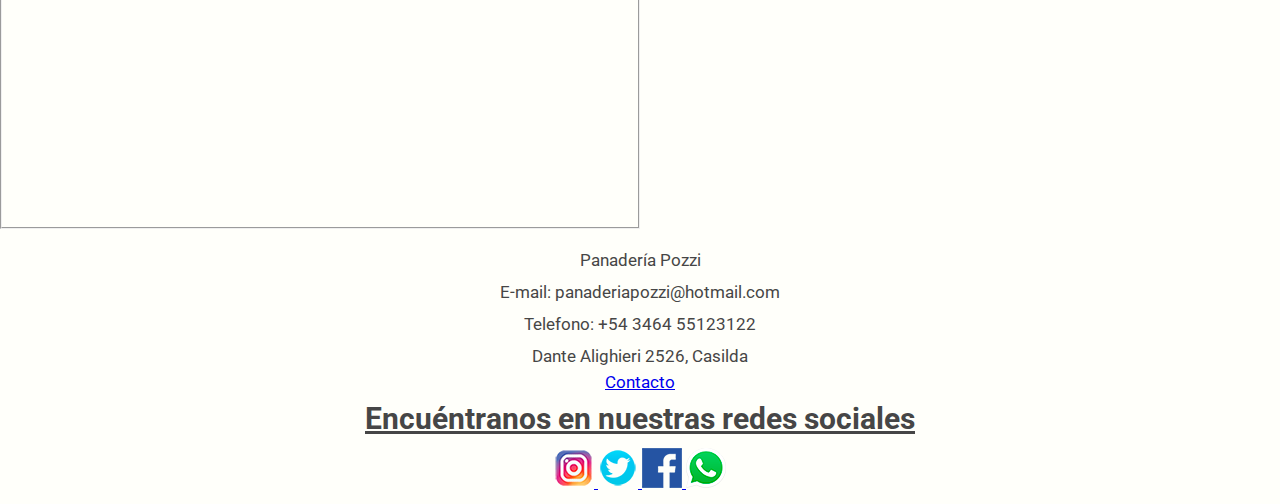
==== commit a4d240f9: "ajustes responsive / ajustes de identacion y de clases" ====
--- a/index.html
+++ b/index.html
@@ -65,10 +65,10 @@
     <main>
                 
         <!--INICIA SECCION QUIENES SOMOS Y QUE HACEMOS-->
-        <section class="contenedorSeccion p-3">
-            <div class="container-fluid">
-                <div class="row container-section">
-                    <article class="col-sm-12 col-md-4 col-lg-4 articulo">
+        <section class= "mx-5 my-5">
+            <div class="container-fluid m-0 p-0">
+                <div class="row contenedor-section m-0 p-0 img-thumbnail">
+                    <article class="col-sm-12 col-md-4 col-lg-4 py-3 px-0 articulo">
                         <h3 class="h3-titulo">Servicios</h3>
                         <div class="imagen-servicios-nosotros">
                             <img src="images/servicios-nosotros/pedidos.png" alt="imagen servicios index">
@@ -78,7 +78,7 @@
                             Lorem ipsum dolor, sit amet consectetur adipisicing elit. Numquam distinctio quam, error quisquam a nam quos dignissimos ea, architecto possimus eos placeat aliquam vel expedita. Itaque explicabo aperiam voluptatibus natus.        
                         </p>
                     </article>
-                    <article class="col-sm-12 col-md-4 col-lg-4 articulo">
+                    <article class="col-sm-12 col-md-4 col-lg-4 py-3 px-0 articulo">
                         <h3 class="h3-titulo">Productos</h3>
                         <div class="imagen-servicios-nosotros">
                             <img src="images/productos/facturaindex.png" alt="imagen productos index">
@@ -88,7 +88,7 @@
                             Lorem ipsum dolor, sit amet consectetur adipisicing elit. Numquam distinctio quam, error quisquam a nam quos dignissimos ea, architecto possimus eos placeat aliquam vel expedita. Itaque explicabo aperiam voluptatibus natus.        
                         </p>
                     </article>
-                    <article class="col-sm-12 col-md-4 col-lg-4 articulo">
+                    <article class="col-sm-12 col-md-4 col-lg-4 py-3 px-0 articulo">
                         <h3 class="h3-titulo">Sobre Nosotros</h3>
                         <div class="imagen-servicios-nosotros">
                             <img src="images/servicios-nosotros/equipo.png" alt="imagen sobre nosotros index">
@@ -104,23 +104,23 @@
         <!--TERMINA SECCION QUIENES SOMOS Y QUE HACEMOS-->
 
         <!--INICIA SECCION COMENTARIOS-->
-        <section class="contenedorSeccion p-3">
-            <div class="container-fluid">
-                <div class="row container-section">
+        <section class="mx-5 my-5">
+            <div class="container-fluid m-0 p-0">
+                <div class="row contenedor-section m-0 p-0 img-thumbnail">
                     <h3 class="h3-titulo">Comentarios</h3>
-                    <article class="col-sm-12 col-md-6 col-lg-4 articulo">
+                    <article class="col-sm-12 col-md-6 col-lg-4 py-3 px-0 articulo">
                         <p class="texto">
                             Lorem ipsum dolor, sit amet consectetur adipisicing elit. Numquam distinctio quam, error quisquam a nam quos dignissimos ea, architecto possimus eos placeat aliquam vel expedita. Itaque explicabo aperiam voluptatibus natus.
                             Lorem ipsum dolor, sit amet consectetur adipisicing elit. Numquam distinctio quam, error quisquam a nam quos dignissimos ea, architecto possimus eos placeat aliquam vel expedita. Itaque explicabo aperiam voluptatibus natus.
                             </p>
                     </article>
-                    <article class="col-sm-12 col-md-6 col-lg-4 articulo">
+                    <article class="col-sm-12 col-md-6 col-lg-4 py-3 px-0 articulo">
                         <p class="texto">
                             Lorem ipsum dolor, sit amet consectetur adipisicing elit. Numquam distinctio quam, error quisquam a nam quos dignissimos ea, architecto possimus eos placeat aliquam vel expedita. Itaque explicabo aperiam voluptatibus natus.
                             Lorem ipsum dolor, sit amet consectetur adipisicing elit. Numquam distinctio quam, error quisquam a nam quos dignissimos ea, architecto possimus eos placeat aliquam vel expedita. Itaque explicabo aperiam voluptatibus natus.
                             </p>
                     </article>
-                    <article class="col-sm-12 col-md-6 col-lg-4 articulo">
+                    <article class="col-sm-12 col-md-6 col-lg-4 py-3 px-0 articulo">
                         <p class="texto">
                             Lorem ipsum dolor, sit amet consectetur adipisicing elit. Numquam distinctio quam, error quisquam a nam quos dignissimos ea, architecto possimus eos placeat aliquam vel expedita. Itaque explicabo aperiam voluptatibus natus.
                             Lorem ipsum dolor, sit amet consectetur adipisicing elit. Numquam distinctio quam, error quisquam a nam quos dignissimos ea, architecto possimus eos placeat aliquam vel expedita. Itaque explicabo aperiam voluptatibus natus.
@@ -132,9 +132,9 @@
         <!--TERMINA SECCION COMENTARIOS-->
             
         <!--INICIA SECCION FORMULARIO DE CONTACTO-->
-        <section class="contenedorFormulario">
-            <form action="#">
-                <fieldset class="mx-5 my-5">
+        <section class="m-0 p-0">
+            <form action="#" class="contenedor-form m-5 img-thumbnail">
+                <fieldset class="mx-5 my-5 contenedor-casillas">
                     <div class="py-3 px-3">
                         <h3 class="h3-titulo">Contáctanos para mas información</h3>
                     </div>
@@ -158,21 +158,23 @@
                         <button type="submit" class="btn btn-primary btn-lg bg-grey button">Enviar</button>
                     </div>
                 </fieldset>
-                <div class="py-3 px-3">
-                    <h3 class="h3-titulo">Tambien puedes visitarnos en Dante Alighieri 2526</h3>
-                </div>
-                <div class="py-3 px-3 my-5 mx-5">
-                    <iframe class="mapa" src="https://www.google.com/maps/embed?pb=!1m18!1m12!1m3!1d836.0761912946494!2d-61.169208714209994!3d-33.04844239927085!2m3!1f0!2f0!3f0!3m2!1i1024!2i768!4f13.1!3m3!1m2!1s0x95b62d3735c07859%3A0x8894fac46215d79d!2sDante%20Alighieri%202526%2C%20Casilda%2C%20Santa%20Fe!5e0!3m2!1ses-419!2sar!4v1653486274850!5m2!1ses-419!2sar" width="100%" height="100%" style="border:0;" allowfullscreen="" loading="lazy" referrerpolicy="no-referrer-when-downgrade"></iframe>
+                <div class="mx-5 my-5 contenedor-mapa">
+                    <div class="py-3 px-3">
+                        <h3 class="h3-titulo">Tambien puedes visitarnos en Dante Alighieri 2526</h3>
+                    </div>
+                    <div class="py-3 px-3">
+                        <iframe class="mapa" src="https://www.google.com/maps/embed?pb=!1m18!1m12!1m3!1d836.0761912946494!2d-61.169208714209994!3d-33.04844239927085!2m3!1f0!2f0!3f0!3m2!1i1024!2i768!4f13.1!3m3!1m2!1s0x95b62d3735c07859%3A0x8894fac46215d79d!2sDante%20Alighieri%202526%2C%20Casilda%2C%20Santa%20Fe!5e0!3m2!1ses-419!2sar!4v1653486274850!5m2!1ses-419!2sar" width="100%" height="100%" style="border:0;" allowfullscreen="" loading="lazy" referrerpolicy="no-referrer-when-downgrade"></iframe>
+                    </div>
                 </div>
             </form>
-        </section> 
+        </section>
         <!--TERMINA SECCION FORMULARIO DE CONTACTO-->
         
     </main>
     <!--TERMINA MAIN-->    
         
     <!--INICIA FOOTER-->
-    <footer class="contenedor-footer">
+    <footer class="contenedor-footer my-3 mx-3">
         <div class="informacion-contacto">
             <p class="texto">Panadería Pozzi</p>
             <p class="texto">E-mail: panaderiapozzi@hotmail.com</p>
--- a/css/style.css
+++ b/css/style.css
@@ -21,7 +21,7 @@
     font-size: 1.5rem;
 } 
 
-/*------------------INCIA NAVBAR------------------*/
+/*INCIA NAVBAR*/
 
 .bg-grey {
     background-color: #464646;
@@ -50,9 +50,9 @@
         cursor: pointer;
     }
 
-/*------------------TERMINA NAVBAR------------------*/
-
-/*------------------INICIA IMAGEN PRINCIPAL Y TITULO PRINCIPAL------------------*/
+/*TERMINA NAVBAR*/
+
+/*INICIA IMAGEN PRINCIPAL Y TITULO PRINCIPAL*/
 
 .header {
     width: 100%;
@@ -71,23 +71,23 @@
         font-size: 2.7rem;
         transform: translate(-50%, -50%);
         width: 100%;
-        transition: 0.5s;
+        transition: 1s;
     }
     
     .imagen-header {
         width: 100%;
         }
 
-/*------------------TERMINA IMAGEN PRINCIPAL Y TITULO PRINCIPAL------------------*/
-
-/*------------------INICIA TITULOS SECUNDARIOS------------------*/
+/*TERMINA IMAGEN PRINCIPAL Y TITULO PRINCIPAL*/
+
+/*INICIA TITULOS SECUNDARIOS*/
 
     .h2-titulo {
     color: #464646;
     font-size: 1.5rem;
     text-align: center;
     padding: 6px;
-    transition: 0.5s;
+    transition: 1s;
 }
 
     .h3-titulo {
@@ -95,14 +95,14 @@
         text-decoration: underline;
         padding: 6px;
         text-align: center;
-        transition: 0.5s;
-    }
-
-/*------------------TERMINA TITULOS SECUNDARIOS------------------*/
-
-/*------------------INICIA SECCIONES------------------*/
-
-.container-section {
+        transition: 1s;
+    }
+
+/*TERMINA TITULOS SECUNDARIOS*/
+
+/*INICIA SECCIONES*/
+
+.contenedor-section {
     display: flex;
     flex-direction: column;
     justify-content: center;
@@ -124,9 +124,9 @@
             margin: auto;
         }
 
-/*------------------TERMINA SECCIONES------------------*/
-
-/*------------------INICIA FORMULARIO------------------*/
+/*TERMINA SECCIONES*/
+
+/*INICIA FORMULARIO*/
 
 .mapa {
     height: 400px;
@@ -137,9 +137,9 @@
     transition: 0.5s;
 }
 
-/*------------------TERMINA FORMULARIO------------------*/
-
-/*------------------INICIA PRODUCTOS------------------*/
+/*TERMINA FORMULARIO*/
+
+/*INICIA PRODUCTOS*/
 
 .imagen-producto {
     text-align: center;
@@ -150,9 +150,9 @@
     max-width: 400px;
 }
 
-/*------------------INICIA PRODUCTOS------------------*/
-
-/*------------------EMPIEZA FOOTER------------------*/
+/*TERMINA PRODUCTOS*/
+
+/*INICIA FOOTER*/
 .contenedor-footer{
     font-size: 1.5rem;
     color: #464646;
@@ -174,39 +174,47 @@
         text-align: center;
         padding-top: 6px;
     }
-/*------------------TERMINA FOOTER------------------*/
-
-/*-----------------------------------------------------------*/
-
-/*RESOLUCION 768*/
-
-/*------------------INICIA IMAGEN PRINCIPAL Y TITULO PRINCIPAL------------------*/
+
+/*TERMINA FOOTER*/
+
+
+
+
+/*------------------INICIA RESOLUCION 768px------------------*/
+
+
+
 
 @media (min-width: 768px) {
 
+/*INICIA IMAGEN PRINCIPAL Y TITULO PRINCIPAL*/
+
         .h1-header {
-        font-size: 3.5rem;
-    }
-
-/*------------------TERMINE IMAGEN PRINCIPAL Y TITULO PRINCIPAL------------------*/
-
-/*------------------INICIA TITULOS SECUNDARIOS------------------*/
+        font-size: 4rem;
+        transition: 1s;
+    }
+
+/*TERMINA IMAGEN PRINCIPAL Y TITULO PRINCIPAL*/
+
+/*INICIA TITULOS SECUNDARIOS*/
 
 .h2-titulo {
     font-size: 2rem;
+    transition: 1s;
 }
 
 .h3-titulo {
     font-size: 2.5rem;
-}
-
-/*------------------TERMINA TITULOS SECUNDARIOS------------------*/
-
-/*------------------INICIA SECCIONES------------------*/
-
-.container-section {
+    transition: 1s;
+}
+
+/*TERMINA TITULOS SECUNDARIOS*/
+
+/*INICIA SECCIONES*/
+
+.contenedor-section {
     flex-direction: row;
-    justify-content: space-between;
+    justify-content: space-evenly;
 }
 
     .articulo {
@@ -217,17 +225,80 @@
         font-size: 1.7rem;
     }
 
-/*------------------TERMINA SECCIONES------------------*/
-
-
-
-
-
-
-
-
-
-
-
-
-}+/*TERMINA SECCIONES*/
+
+/*INICIA PRODUCTOS*/
+
+    .producto {
+        width: 40%;
+    }
+
+/*TERMINA PRODUCTOS*/
+
+}
+
+/*------------------TERMINA RESOLUCION 768px------------------*/
+
+
+
+
+/*------------------INICIA RESOLUCION 1200px------------------*/
+
+
+
+
+@media (min-width: 1200px) {
+
+/*INICIA IMAGEN PRINCIPAL Y TITULO PRINCIPAL*/
+
+    .h1-header {
+        font-size: 5rem;
+    }
+
+/*TERMINA IMAGEN PRINCIPAL Y TITULO PRINCIPAL*/
+
+/*INICIA TITULOS SECUNDARIOS*/
+
+    .h2-titulo {
+        font-size: 2.5rem;
+        transition: 1s;
+    }
+
+    .h3-titulo {
+        font-size: 3rem;
+        transition: 1s;
+    }
+
+/*TERMINA TITULOS SECUNDARIOS*/
+
+/*INICIA PRODUCTOS*/
+
+    .producto {
+        width: 22%;
+    }
+
+/*TERMINA PRODUCTOS*/
+
+/*INICIA FORMULARIO*/
+
+.contenedor-form {
+    display: flex;
+    flex-direction: row;
+}
+    .contenedor-casillas {
+        width: 50%;
+    }
+
+    .contenedor-mapa {
+        width: 50%;
+    }
+    
+        .mapa {
+            height: 460px;
+        }
+
+/*TERMINA FORMULARIO*/
+
+}
+
+/*------------------TERMINA RESOLUCION 1200px------------------*/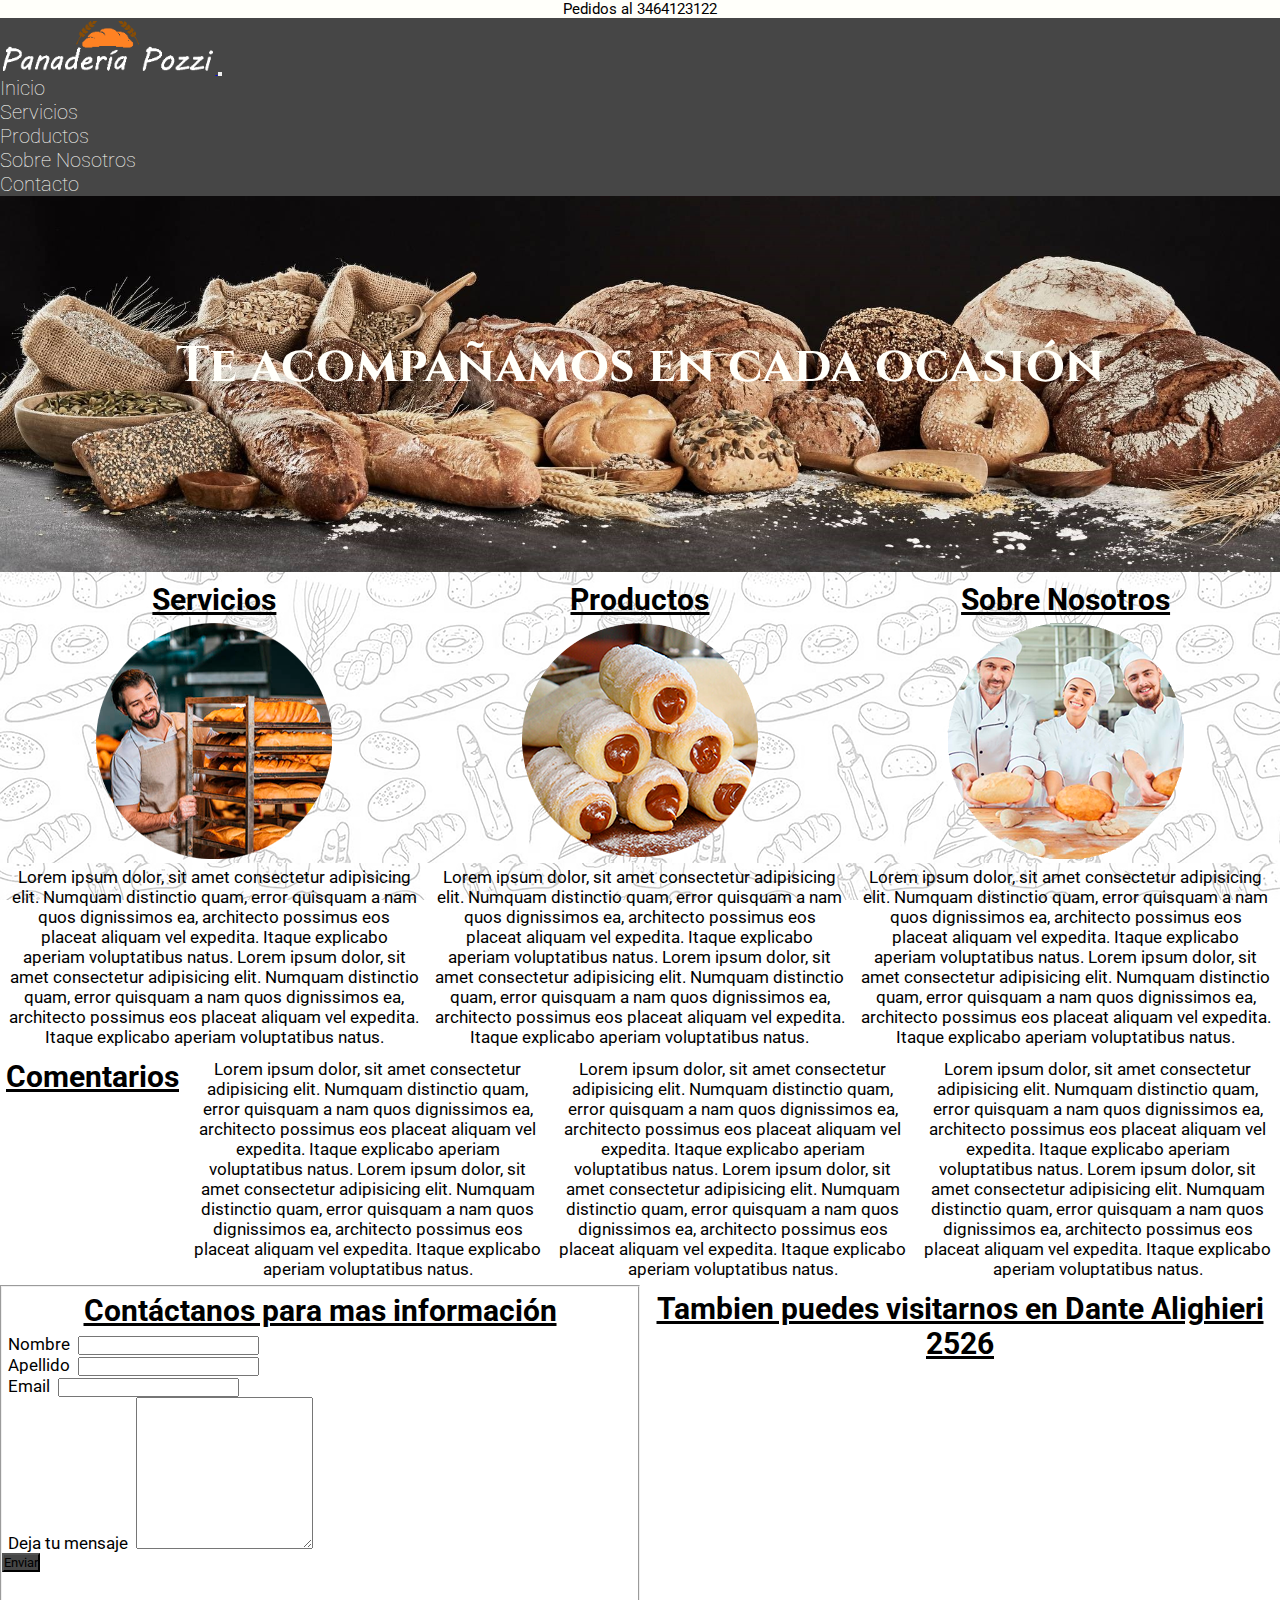
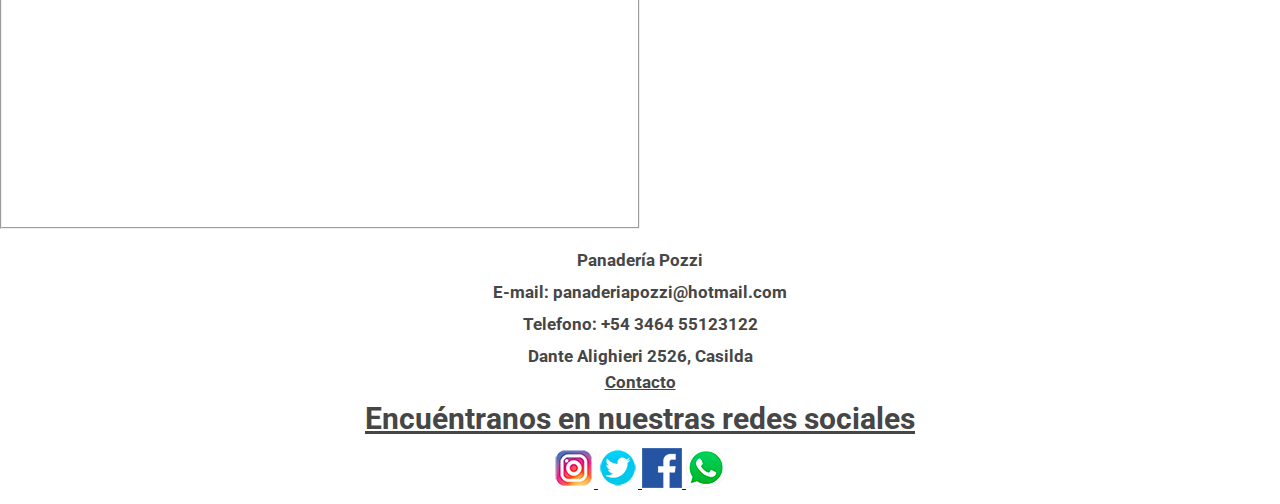
==== commit a9b63ea9: "ajustes footer / agregado bg-image / agregado img-thumbnail" ====
--- a/index.html
+++ b/index.html
@@ -176,14 +176,14 @@
     <!--INICIA FOOTER-->
     <footer class="contenedor-footer my-3 mx-3">
         <div class="informacion-contacto">
-            <p class="texto">Panadería Pozzi</p>
-            <p class="texto">E-mail: panaderiapozzi@hotmail.com</p>
-            <p class="texto">Telefono: +54 3464 55123122</p>
-            <p class="texto">Dante Alighieri 2526, Casilda</p>
-            <a href="pages/contacto.html" class="texto">Contacto</a>
+            <p class="texto text-bold">Panadería Pozzi</p>
+            <p class="texto text-bold">E-mail: panaderiapozzi@hotmail.com</p>
+            <p class="texto text-bold">Telefono: +54 3464 55123122</p>
+            <p class="texto text-bold">Dante Alighieri 2526, Casilda</p>
+            <a href="pages/contacto.html" class="texto text-bold">Contacto</a>
         </div>    
         <div class="redes-sociales">    
-            <h3 class="h3-titulo">Encuéntranos en nuestras redes sociales</h3>
+            <h3 class="h3-titulo text-bold">Encuéntranos en nuestras redes sociales</h3>
         </div>
         <div class="logos-redes">    
             <a href="https://www.instagram.com" target="_blank">
--- a/css/style.css
+++ b/css/style.css
@@ -12,7 +12,9 @@
 }
 
 body {
-    background-color: #FFFFFA;
+    /*background-color: #FFFFFA;*/
+    background-image: url("../images/bg-image/bg-image.png");
+    background-attachment: fixed;
 }
 
 .header-pedidos {
@@ -129,7 +131,7 @@
 /*INICIA FORMULARIO*/
 
 .mapa {
-    height: 400px;
+    height: 300px;
 }
 
 .button:hover {
@@ -175,6 +177,11 @@
         padding-top: 6px;
     }
 
+    .text-bold {
+        font-weight: bold;
+        color: #464646;
+    }
+
 /*TERMINA FOOTER*/
 
 
@@ -212,6 +219,30 @@
 
 /*INICIA SECCIONES*/
 
+    .texto {
+        font-size: 1.7rem;
+    }
+
+/*TERMINA SECCIONES*/
+
+/*INICIA PRODUCTOS*/
+
+    .producto {
+        width: 40%;
+    }
+
+/*TERMINA PRODUCTOS*/
+
+}
+
+/*------------------TERMINA RESOLUCION 768px------------------*/
+
+/*------------------INICIA RESOLUCION 992px------------------*/
+
+@media (min-width: 992px) {
+
+/*INICIA SECCIONES*/
+
 .contenedor-section {
     flex-direction: row;
     justify-content: space-evenly;
@@ -227,19 +258,10 @@
 
 /*TERMINA SECCIONES*/
 
-/*INICIA PRODUCTOS*/
-
-    .producto {
-        width: 40%;
-    }
-
-/*TERMINA PRODUCTOS*/
-
-}
-
-/*------------------TERMINA RESOLUCION 768px------------------*/
-
-
+}
+
+
+/*------------------TERMINA RESOLUCION 992px------------------*/
 
 
 /*------------------INICIA RESOLUCION 1200px------------------*/
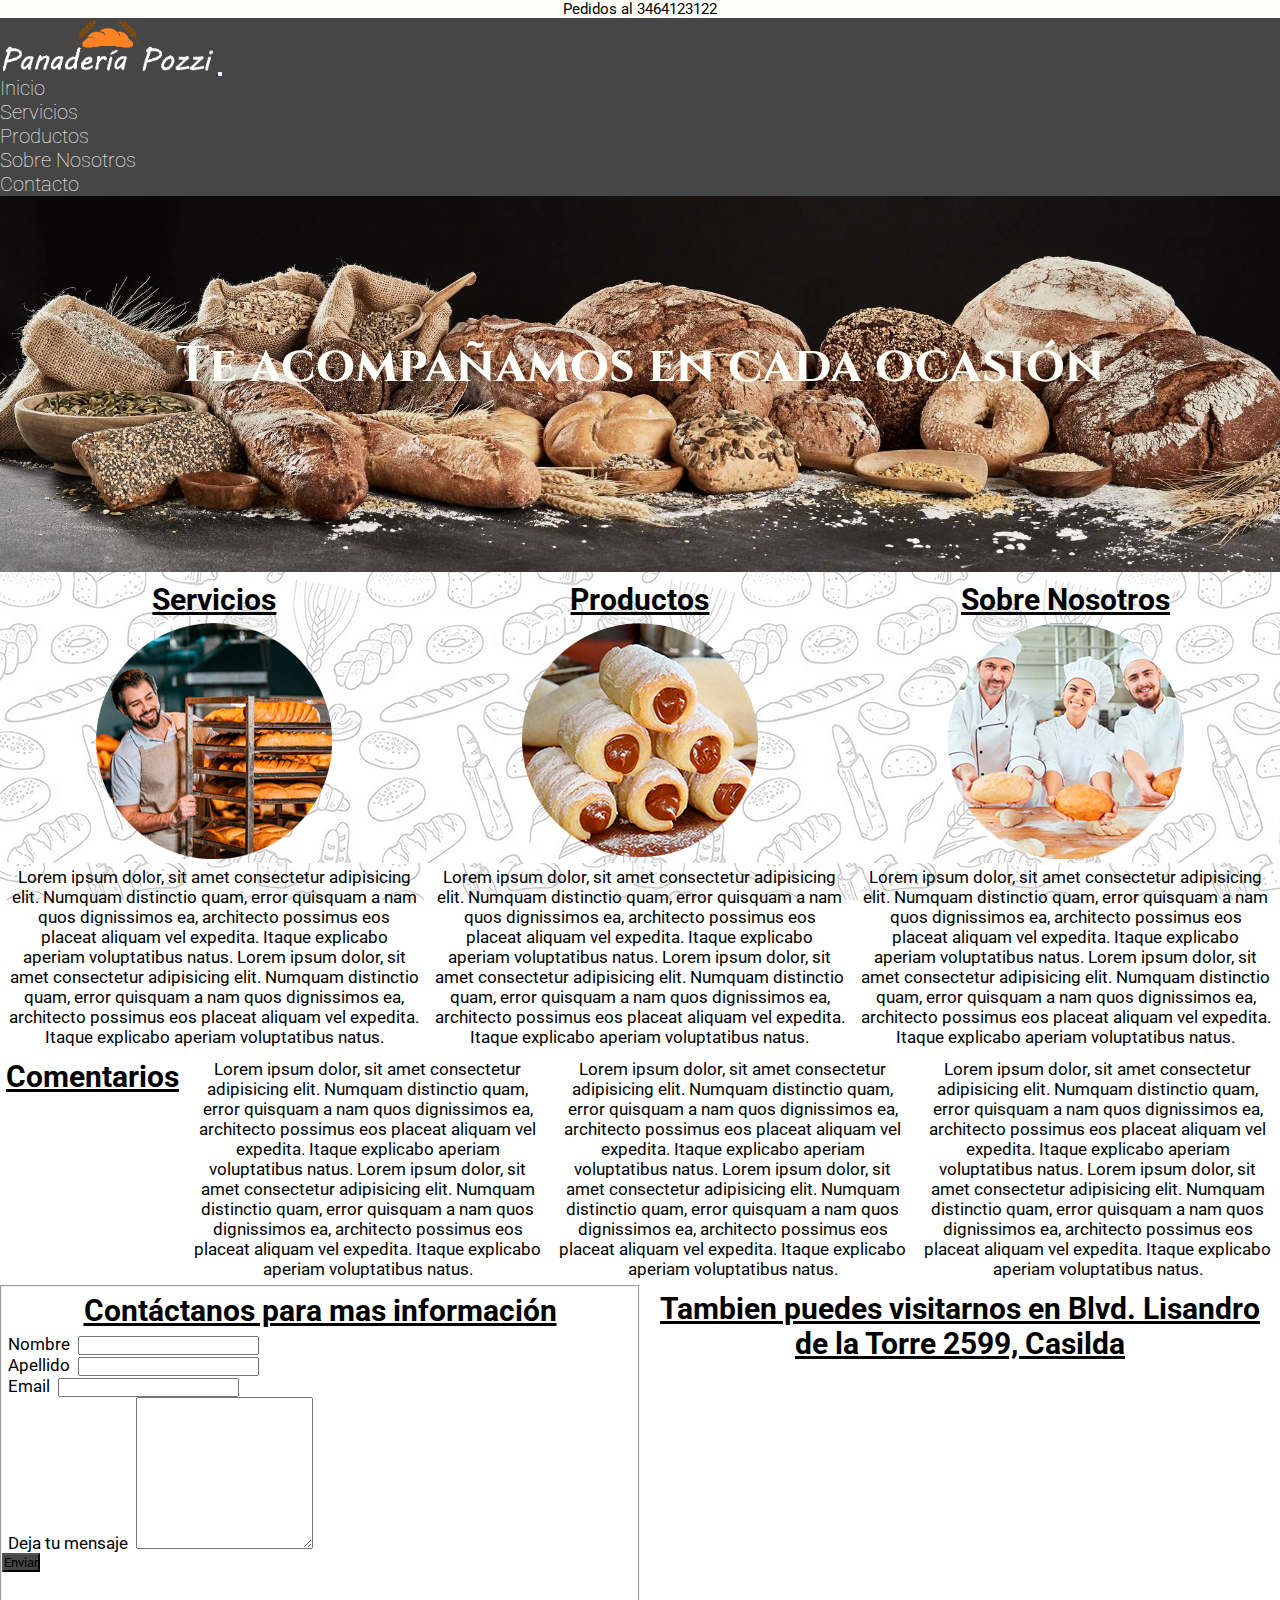
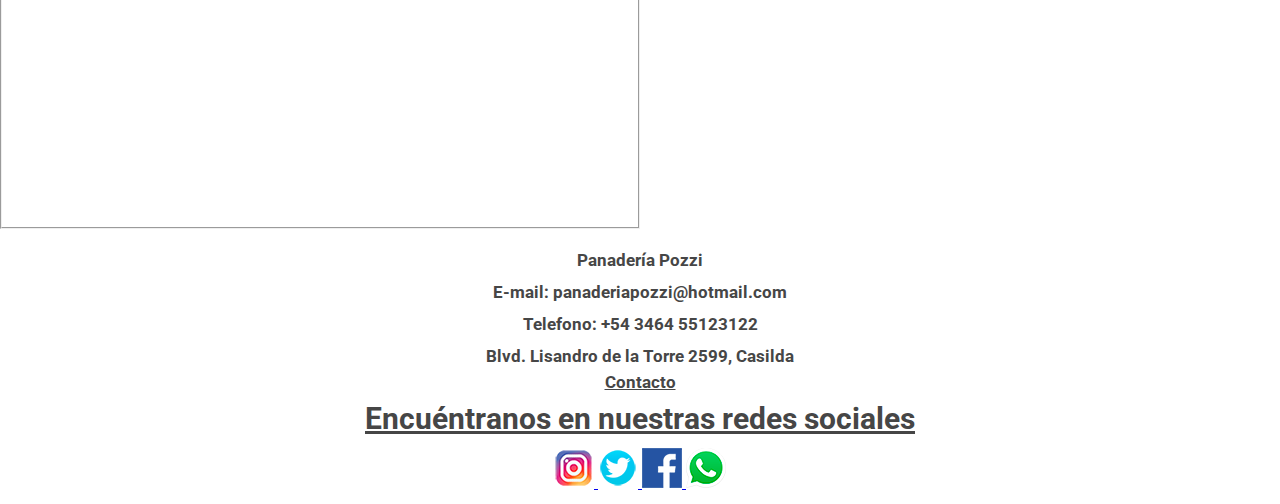
==== commit d9733069: "ajustes formulario de contacto" ====
--- a/index.html
+++ b/index.html
@@ -160,10 +160,10 @@
                 </fieldset>
                 <div class="mx-5 my-5 contenedor-mapa">
                     <div class="py-3 px-3">
-                        <h3 class="h3-titulo">Tambien puedes visitarnos en Dante Alighieri 2526</h3>
-                    </div>
-                    <div class="py-3 px-3">
-                        <iframe class="mapa" src="https://www.google.com/maps/embed?pb=!1m18!1m12!1m3!1d836.0761912946494!2d-61.169208714209994!3d-33.04844239927085!2m3!1f0!2f0!3f0!3m2!1i1024!2i768!4f13.1!3m3!1m2!1s0x95b62d3735c07859%3A0x8894fac46215d79d!2sDante%20Alighieri%202526%2C%20Casilda%2C%20Santa%20Fe!5e0!3m2!1ses-419!2sar!4v1653486274850!5m2!1ses-419!2sar" width="100%" height="100%" style="border:0;" allowfullscreen="" loading="lazy" referrerpolicy="no-referrer-when-downgrade"></iframe>
+                        <h3 class="h3-titulo">Tambien puedes visitarnos en Blvd. Lisandro de la Torre 2599, Casilda</h3>
+                    </div>
+                    <div class="py-3 px-3">
+                        <iframe class="mapa" src="https://www.google.com/maps/embed?pb=!1m18!1m12!1m3!1d3344.3162489126444!2d-61.17239088255615!3d-33.04814!2m3!1f0!2f0!3f0!3m2!1i1024!2i768!4f13.1!3m3!1m2!1s0x95b62d30ba85204b%3A0xa43dd17c388b36cc!2sBlvd.%20Lisandro%20de%20la%20Torre%202599%2C%20S2170%20Casilda%2C%20Santa%20Fe!5e0!3m2!1ses-419!2sar!4v1656616810264!5m2!1ses-419!2sar" width="100%" height="100%" style="border:0;" allowfullscreen="" loading="lazy" referrerpolicy="no-referrer-when-downgrade"></iframe>
                     </div>
                 </div>
             </form>
@@ -179,7 +179,7 @@
             <p class="texto text-bold">Panadería Pozzi</p>
             <p class="texto text-bold">E-mail: panaderiapozzi@hotmail.com</p>
             <p class="texto text-bold">Telefono: +54 3464 55123122</p>
-            <p class="texto text-bold">Dante Alighieri 2526, Casilda</p>
+            <p class="texto text-bold">Blvd. Lisandro de la Torre 2599, Casilda</p>
             <a href="pages/contacto.html" class="texto text-bold">Contacto</a>
         </div>    
         <div class="redes-sociales">    
